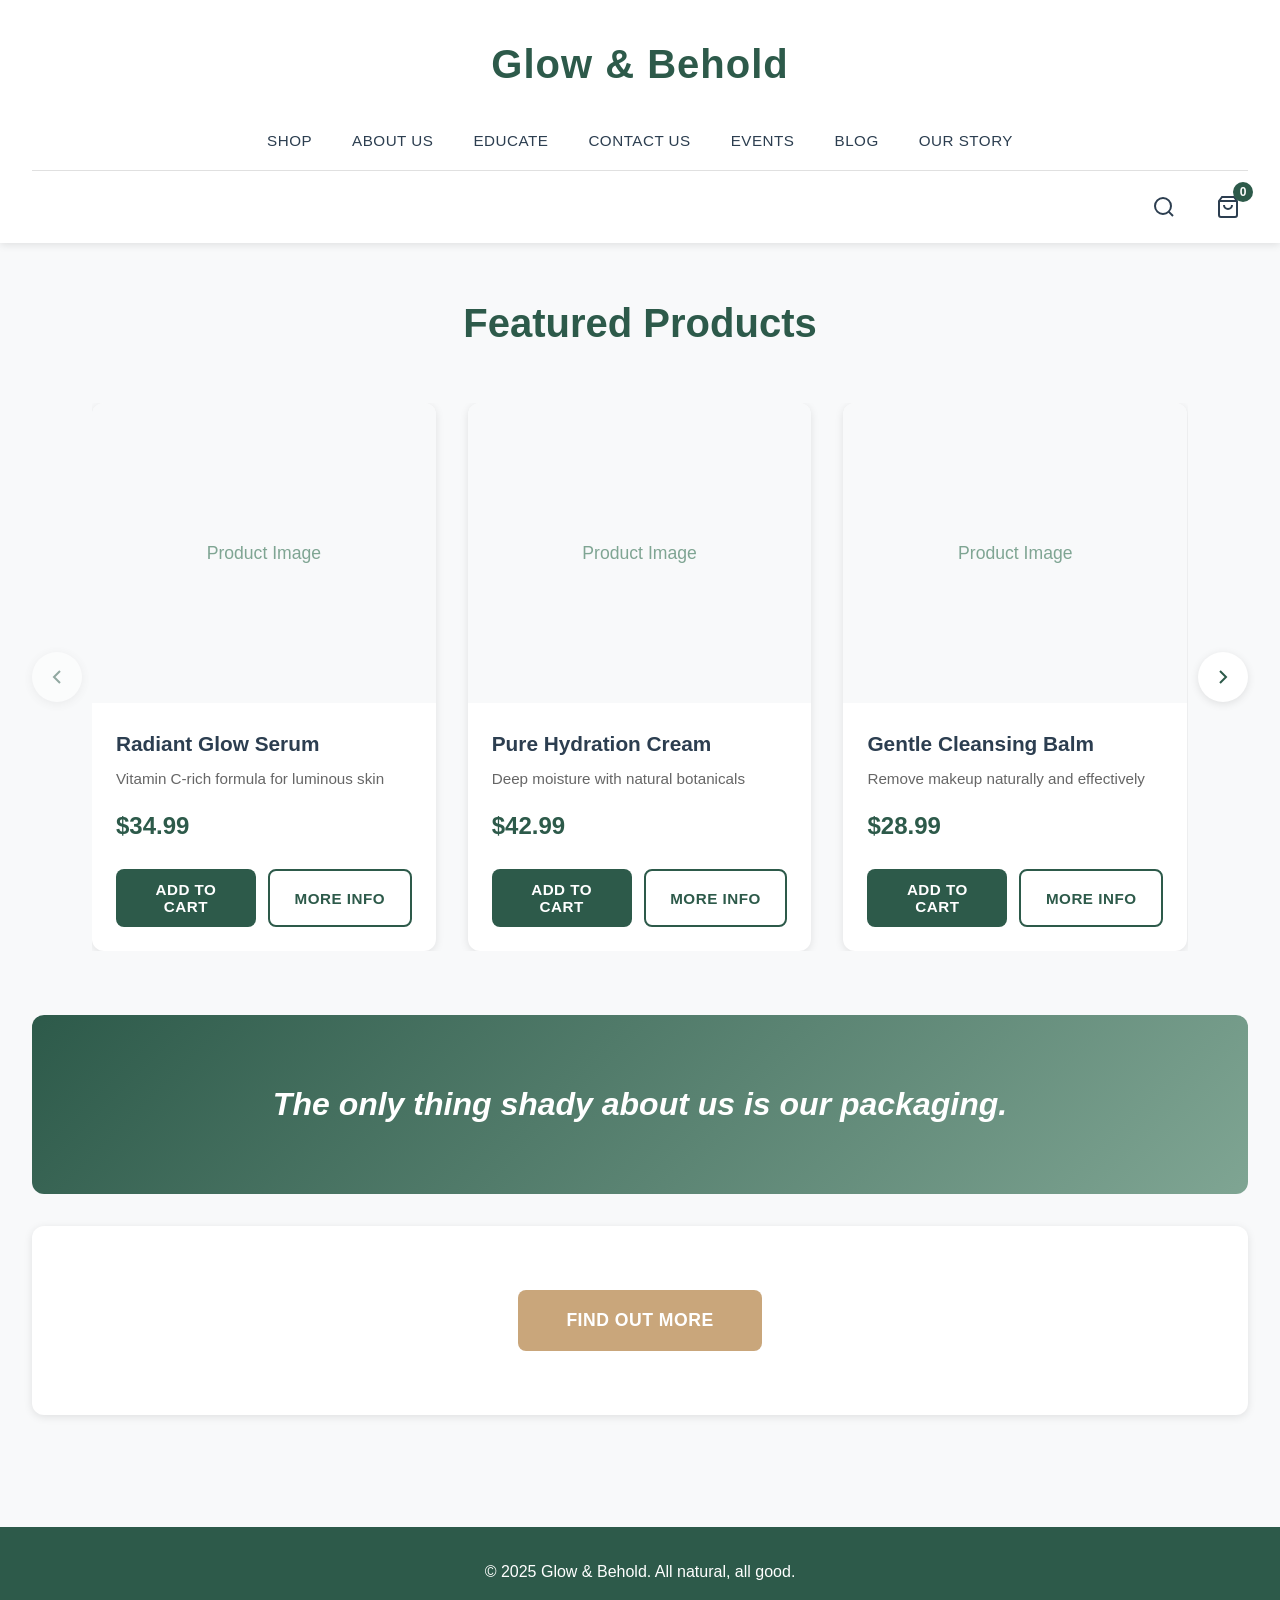
==== index.html @ 43c9ac5b "Initial commit Basic template, mostly Claude Sonnet 4.5" ====
<!DOCTYPE html>
<html lang="en">
<head>
    <meta charset="UTF-8">
    <meta name="viewport" content="width=device-width, initial-scale=1.0">
    <title>Glow & Behold - Natural Skincare</title>
    <link rel="stylesheet" href="styles.css">
</head>
<body>
    <header class="header">
        <div class="header-container">
            <button class="mobile-menu-toggle" aria-label="Toggle menu">
                <span></span>
                <span></span>
                <span></span>
            </button>

            <div class="brand-container">
                <h1 class="brand-name"><a href="index.html">Glow & Behold</a></h1>
            </div>

            <nav class="main-nav">
                <ul class="nav-list">
                    <li><a href="shop/shop.html">Shop</a></li>
                    <li><a href="about/about.html">About Us</a></li>
                    <li><a href="educate/educate.html">Educate</a></li>
                    <li><a href="contact/contact.html">Contact Us</a></li>
                    <li><a href="events/events.html">Events</a></li>
                    <li><a href="blog/blog.html">Blog</a></li>
                    <li><a href="story/story.html">Our Story</a></li>
                </ul>
            </nav>

            <div class="header-actions">
                <button class="icon-btn search-btn" aria-label="Search products">
                    <svg width="24" height="24" viewBox="0 0 24 24" fill="none" stroke="currentColor" stroke-width="2">
                        <circle cx="11" cy="11" r="8"></circle>
                        <path d="m21 21-4.35-4.35"></path>
                    </svg>
                </button>
                <button class="icon-btn cart-btn" aria-label="Shopping cart">
                    <svg width="24" height="24" viewBox="0 0 24 24" fill="none" stroke="currentColor" stroke-width="2">
                        <path d="M6 2L3 6v14a2 2 0 0 0 2 2h14a2 2 0 0 0 2-2V6l-3-4z"></path>
                        <line x1="3" y1="6" x2="21" y2="6"></line>
                        <path d="M16 10a4 4 0 0 1-8 0"></path>
                    </svg>
                    <span class="cart-count">0</span>
                </button>
            </div>
        </div>
    </header>

    <main>
        <section class="carousel-section">
            <h2 class="section-title">Featured Products</h2>
            
            <div class="carousel-container">
                <button class="carousel-btn carousel-btn-prev" aria-label="Previous products">
                    <svg width="24" height="24" viewBox="0 0 24 24" fill="none" stroke="currentColor" stroke-width="2">
                        <polyline points="15 18 9 12 15 6"></polyline>
                    </svg>
                </button>

                <div class="carousel-track-wrapper">
                    <div class="carousel-track">
                        <div class="product-card">
                            <div class="product-image">
                                <div class="placeholder-image">Product Image</div>
                            </div>
                            <div class="product-info">
                                <h3 class="product-name">Radiant Glow Serum</h3>
                                <p class="product-description">Vitamin C-rich formula for luminous skin</p>
                                <p class="product-price">$34.99</p>
                                <div class="product-actions">
                                    <button class="btn btn-primary add-to-cart">Add to Cart</button>
                                    <button class="btn btn-secondary more-info">More Info</button>
                                </div>
                            </div>
                        </div>

                        <div class="product-card">
                            <div class="product-image">
                                <div class="placeholder-image">Product Image</div>
                            </div>
                            <div class="product-info">
                                <h3 class="product-name">Pure Hydration Cream</h3>
                                <p class="product-description">Deep moisture with natural botanicals</p>
                                <p class="product-price">$42.99</p>
                                <div class="product-actions">
                                    <button class="btn btn-primary add-to-cart">Add to Cart</button>
                                    <button class="btn btn-secondary more-info">More Info</button>
                                </div>
                            </div>
                        </div>

                        <div class="product-card">
                            <div class="product-image">
                                <div class="placeholder-image">Product Image</div>
                            </div>
                            <div class="product-info">
                                <h3 class="product-name">Gentle Cleansing Balm</h3>
                                <p class="product-description">Remove makeup naturally and effectively</p>
                                <p class="product-price">$28.99</p>
                                <div class="product-actions">
                                    <button class="btn btn-primary add-to-cart">Add to Cart</button>
                                    <button class="btn btn-secondary more-info">More Info</button>
                                </div>
                            </div>
                        </div>

                        <div class="product-card">
                            <div class="product-image">
                                <div class="placeholder-image">Product Image</div>
                            </div>
                            <div class="product-info">
                                <h3 class="product-name">Revive Eye Treatment</h3>
                                <p class="product-description">Reduce puffiness and dark circles</p>
                                <p class="product-price">$38.99</p>
                                <div class="product-actions">
                                    <button class="btn btn-primary add-to-cart">Add to Cart</button>
                                    <button class="btn btn-secondary more-info">More Info</button>
                                </div>
                            </div>
                        </div>

                        <div class="product-card">
                            <div class="product-image">
                                <div class="placeholder-image">Product Image</div>
                            </div>
                            <div class="product-info">
                                <h3 class="product-name">Bright Morning Toner</h3>
                                <p class="product-description">Balance and refresh with rose water</p>
                                <p class="product-price">$24.99</p>
                                <div class="product-actions">
                                    <button class="btn btn-primary add-to-cart">Add to Cart</button>
                                    <button class="btn btn-secondary more-info">More Info</button>
                                </div>
                            </div>
                        </div>

                        <div class="product-card">
                            <div class="product-image">
                                <div class="placeholder-image">Product Image</div>
                            </div>
                            <div class="product-info">
                                <h3 class="product-name">Night Repair Oil</h3>
                                <p class="product-description">Overnight rejuvenation therapy</p>
                                <p class="product-price">$45.99</p>
                                <div class="product-actions">
                                    <button class="btn btn-primary add-to-cart">Add to Cart</button>
                                    <button class="btn btn-secondary more-info">More Info</button>
                                </div>
                            </div>
                        </div>
                    </div>
                </div>

                <button class="carousel-btn carousel-btn-next" aria-label="Next products">
                    <svg width="24" height="24" viewBox="0 0 24 24" fill="none" stroke="currentColor" stroke-width="2">
                        <polyline points="9 18 15 12 9 6"></polyline>
                    </svg>
                </button>
            </div>
        </section>

        <section class="promo-banner">
            <p class="promo-text">The only thing shady about us is our packaging.</p>
        </section>

        <section class="cta-banner">
            <button class="btn btn-cta">Find Out More</button>
        </section>
    </main>

    <footer class="footer">
        <p>&copy; 2025 Glow & Behold. All natural, all good.</p>
    </footer>

    <script src="script.js"></script>
</body>
</html>
---- styles.css ----
:root {
    --primary-color: #2d5a4a;
    --secondary-color: #7fa593;
    --accent-color: #c9a67b;
    --text-dark: #2c3e50;
    --text-light: #ffffff;
    --bg-light: #f8f9fa;
    --bg-white: #ffffff;
    --border-color: #e0e0e0;
    --shadow: 0 2px 8px rgba(0, 0, 0, 0.1);
    --shadow-hover: 0 4px 16px rgba(0, 0, 0, 0.15);
    --transition: all 0.3s ease;
}

* {
    margin: 0;
    padding: 0;
    box-sizing: border-box;
}

body {
    font-family: -apple-system, BlinkMacSystemFont, 'Segoe UI', Roboto, 'Helvetica Neue', Arial, sans-serif;
    color: var(--text-dark);
    line-height: 1.6;
    background-color: var(--bg-light);
}

button {
    cursor: pointer;
    border: none;
    background: none;
    font-family: inherit;
}

a {
    text-decoration: none;
    color: inherit;
}

ul {
    list-style: none;
}

.header {
    background-color: var(--bg-white);
    box-shadow: var(--shadow);
    position: sticky;
    top: 0;
    z-index: 1000;
}

.header-container {
    max-width: 1400px;
    margin: 0 auto;
    padding: 1rem 2rem;
}

.brand-container {
    text-align: center;
    padding: 1rem 0;
}

.brand-name {
    font-size: 2.5rem;
    font-weight: 700;
    color: var(--primary-color);
    letter-spacing: 1px;
}

.main-nav {
    margin-top: 1rem;
}

.nav-list {
    display: flex;
    justify-content: center;
    align-items: center;
    gap: 2.5rem;
    flex-wrap: wrap;
}

.nav-list a {
    font-size: 0.95rem;
    font-weight: 500;
    text-transform: uppercase;
    letter-spacing: 0.5px;
    color: var(--text-dark);
    transition: var(--transition);
    padding: 0.5rem 0;
    border-bottom: 2px solid transparent;
}

.nav-list a:hover {
    color: var(--primary-color);
    border-bottom-color: var(--primary-color);
}

.header-actions {
    display: flex;
    justify-content: flex-end;
    gap: 1.5rem;
    margin-top: 1rem;
    padding-top: 1rem;
    border-top: 1px solid var(--border-color);
}

.icon-btn {
    display: flex;
    align-items: center;
    justify-content: center;
    width: 40px;
    height: 40px;
    border-radius: 50%;
    color: var(--text-dark);
    transition: var(--transition);
    position: relative;
}

.icon-btn:hover {
    background-color: var(--bg-light);
    color: var(--primary-color);
}

.cart-count {
    position: absolute;
    top: -5px;
    right: -5px;
    background-color: var(--primary-color);
    color: var(--text-light);
    font-size: 0.75rem;
    font-weight: 600;
    width: 20px;
    height: 20px;
    border-radius: 50%;
    display: flex;
    align-items: center;
    justify-content: center;
}

.mobile-menu-toggle {
    display: none;
    flex-direction: column;
    gap: 5px;
    padding: 10px;
    position: absolute;
    left: 1rem;
    top: 1rem;
}

.mobile-menu-toggle span {
    width: 25px;
    height: 3px;
    background-color: var(--text-dark);
    transition: var(--transition);
}

main {
    max-width: 1400px;
    margin: 0 auto;
    padding: 3rem 2rem;
}

.section-title {
    text-align: center;
    font-size: 2.5rem;
    color: var(--primary-color);
    margin-bottom: 3rem;
    font-weight: 600;
}

.carousel-section {
    margin-bottom: 4rem;
}

.carousel-container {
    position: relative;
    padding: 0 60px;
}

.carousel-track-wrapper {
    overflow: hidden;
}

.carousel-track {
    display: flex;
    gap: 2rem;
    transition: transform 0.5s ease;
}

.carousel-btn {
    position: absolute;
    top: 50%;
    transform: translateY(-50%);
    width: 50px;
    height: 50px;
    border-radius: 50%;
    background-color: var(--bg-white);
    color: var(--primary-color);
    box-shadow: var(--shadow);
    display: flex;
    align-items: center;
    justify-content: center;
    transition: var(--transition);
    z-index: 10;
}

.carousel-btn:hover {
    background-color: var(--primary-color);
    color: var(--text-light);
    box-shadow: var(--shadow-hover);
}

.carousel-btn-prev {
    left: 0;
}

.carousel-btn-next {
    right: 0;
}

.product-card {
    flex: 0 0 calc(33.333% - 1.35rem);
    min-width: 280px;
    background-color: var(--bg-white);
    border-radius: 12px;
    overflow: hidden;
    box-shadow: var(--shadow);
    transition: var(--transition);
}

.product-card:hover {
    box-shadow: var(--shadow-hover);
    transform: translateY(-5px);
}

.product-image {
    width: 100%;
    height: 300px;
    background-color: var(--bg-light);
    display: flex;
    align-items: center;
    justify-content: center;
}

.placeholder-image {
    color: var(--secondary-color);
    font-size: 1.1rem;
    font-weight: 500;
}

.product-info {
    padding: 1.5rem;
}

.product-name {
    font-size: 1.3rem;
    font-weight: 600;
    color: var(--text-dark);
    margin-bottom: 0.5rem;
}

.product-description {
    font-size: 0.95rem;
    color: #666;
    margin-bottom: 1rem;
    line-height: 1.5;
}

.product-price {
    font-size: 1.5rem;
    font-weight: 700;
    color: var(--primary-color);
    margin-bottom: 1.5rem;
}

.product-actions {
    display: flex;
    gap: 0.75rem;
}

.btn {
    padding: 0.75rem 1.5rem;
    border-radius: 8px;
    font-size: 0.95rem;
    font-weight: 600;
    text-transform: uppercase;
    letter-spacing: 0.5px;
    transition: var(--transition);
}

.btn-primary {
    background-color: var(--primary-color);
    color: var(--text-light);
    flex: 1;
}

.btn-primary:hover {
    background-color: #234839;
}

.btn-secondary {
    background-color: transparent;
    color: var(--primary-color);
    border: 2px solid var(--primary-color);
    flex: 1;
}

.btn-secondary:hover {
    background-color: var(--primary-color);
    color: var(--text-light);
}

.btn-cta {
    background-color: var(--accent-color);
    color: var(--text-light);
    padding: 1.25rem 3rem;
    font-size: 1.1rem;
}

.btn-cta:hover {
    background-color: #b88f63;
    transform: scale(1.05);
}

.promo-banner {
    background: linear-gradient(135deg, var(--primary-color), var(--secondary-color));
    padding: 4rem 2rem;
    text-align: center;
    margin-bottom: 2rem;
    border-radius: 12px;
}

.promo-text {
    font-size: 2rem;
    font-weight: 600;
    color: var(--text-light);
    font-style: italic;
    max-width: 800px;
    margin: 0 auto;
}

.cta-banner {
    background-color: var(--bg-white);
    padding: 4rem 2rem;
    text-align: center;
    border-radius: 12px;
    box-shadow: var(--shadow);
}

.footer {
    background-color: var(--primary-color);
    color: var(--text-light);
    text-align: center;
    padding: 2rem;
    margin-top: 4rem;
}

.page-content {
    max-width: 900px;
    margin: 0 auto;
}

.content-wrapper {
    background-color: var(--bg-white);
    padding: 3rem;
    border-radius: 12px;
    box-shadow: var(--shadow);
}

.content-wrapper h3 {
    color: var(--primary-color);
    font-size: 1.5rem;
    margin-top: 2rem;
    margin-bottom: 1rem;
}

.content-wrapper h3:first-of-type {
    margin-top: 0;
}

.content-wrapper p {
    line-height: 1.8;
    color: var(--text-dark);
    margin-bottom: 1.5rem;
}

@media (max-width: 1024px) {
    .product-card {
        flex: 0 0 calc(50% - 1rem);
    }
}

@media (max-width: 768px) {
    .header-container {
        padding: 1rem;
        position: relative;
    }

    .brand-name {
        font-size: 1.8rem;
    }

    .mobile-menu-toggle {
        display: flex;
    }

    .main-nav {
        position: absolute;
        top: 100%;
        left: 0;
        right: 0;
        background-color: var(--bg-white);
        box-shadow: var(--shadow);
        max-height: 0;
        overflow: hidden;
        transition: var(--transition);
    }

    .main-nav.active {
        max-height: 500px;
        padding: 1rem 0;
    }

    .nav-list {
        flex-direction: column;
        gap: 0;
    }

    .nav-list li {
        width: 100%;
        text-align: center;
        border-bottom: 1px solid var(--border-color);
    }

    .nav-list a {
        display: block;
        padding: 1rem;
        border-bottom: none;
    }

    .header-actions {
        justify-content: center;
        border-top: none;
        margin-top: 0.5rem;
        padding-top: 0;
    }

    .carousel-container {
        padding: 0 50px;
    }

    .carousel-btn {
        width: 40px;
        height: 40px;
    }

    .product-card {
        flex: 0 0 100%;
        max-width: 400px;
    }

    .carousel-track {
        justify-content: center;
    }

    .section-title {
        font-size: 2rem;
    }

    .promo-text {
        font-size: 1.5rem;
    }

    main {
        padding: 2rem 1rem;
    }
}

@media (max-width: 480px) {
    .brand-name {
        font-size: 1.5rem;
    }

    .carousel-container {
        padding: 0 40px;
    }

    .carousel-btn {
        width: 35px;
        height: 35px;
    }

    .product-actions {
        flex-direction: column;
    }

    .btn {
        padding: 0.65rem 1rem;
        font-size: 0.85rem;
    }

    .btn-cta {
        padding: 1rem 2rem;
        font-size: 1rem;
    }

    .promo-text {
        font-size: 1.2rem;
    }

    .section-title {
        font-size: 1.6rem;
        margin-bottom: 2rem;
    }
}
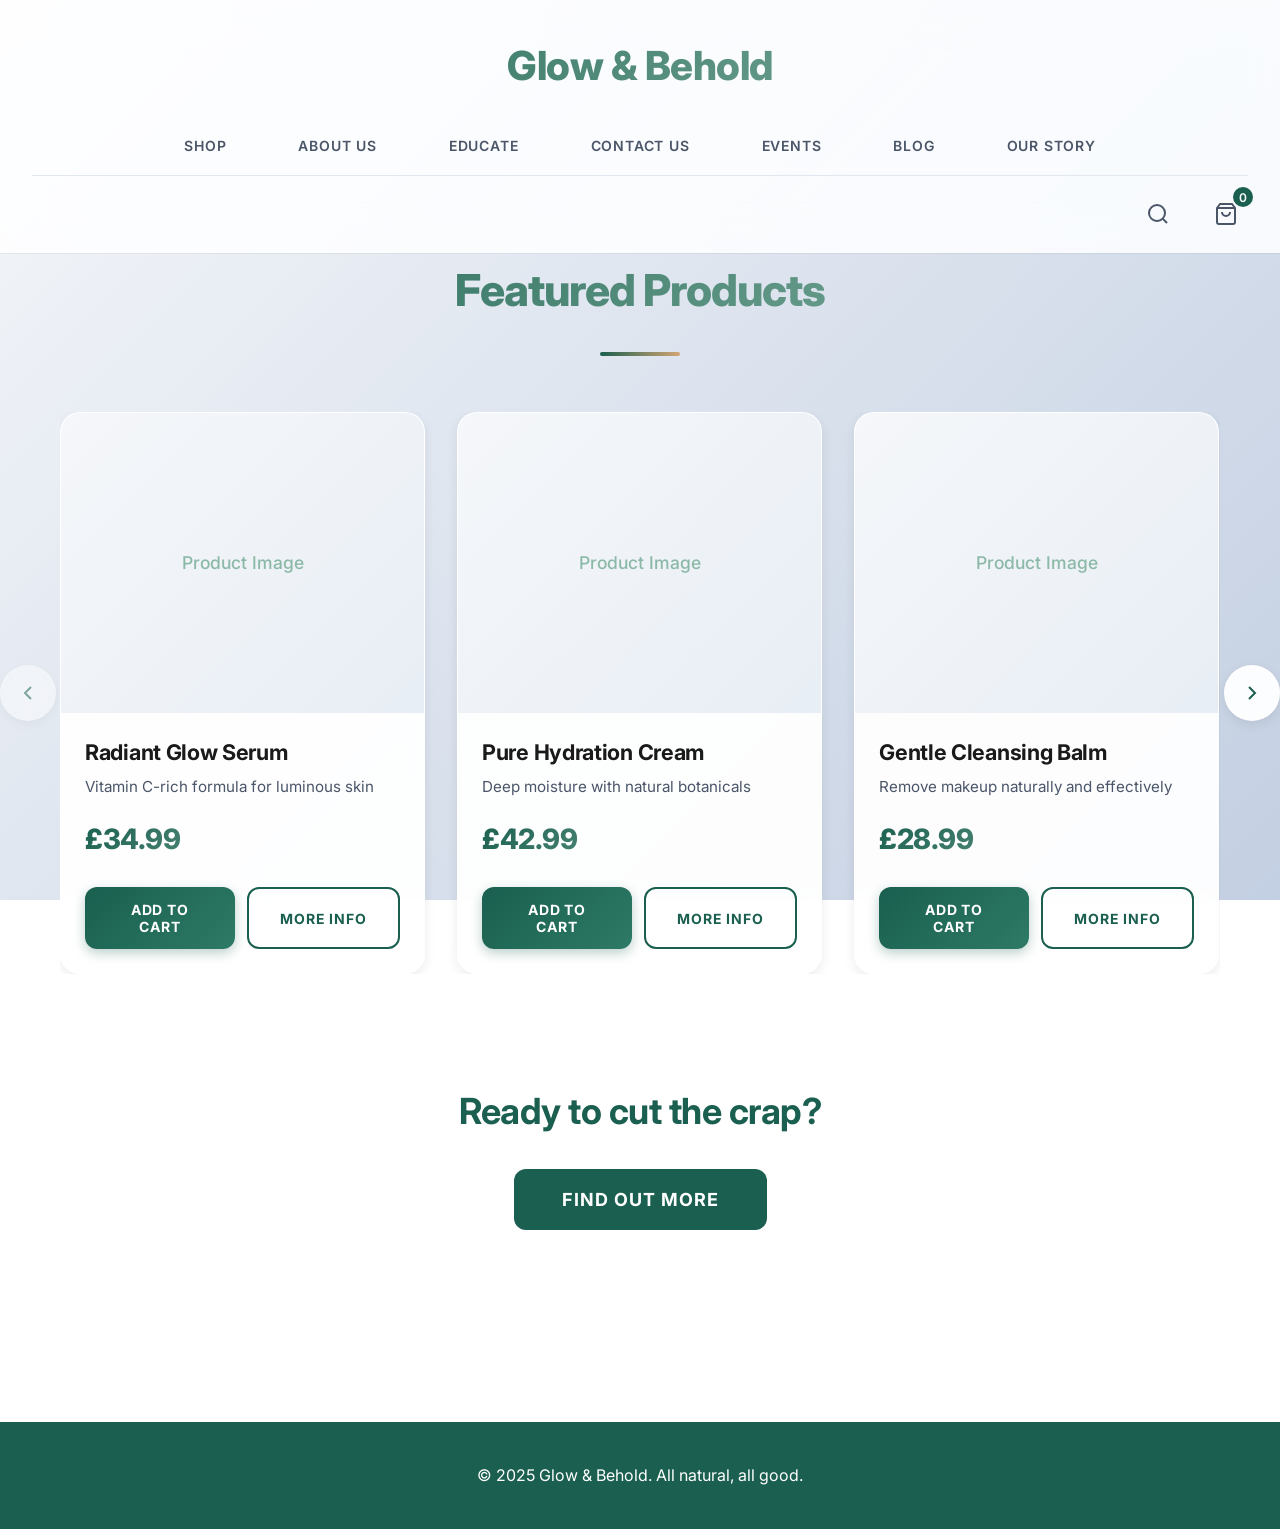
==== commit a548a8d7: "Page design changes" ====
--- a/index.html
+++ b/index.html
@@ -51,9 +51,9 @@
     </header>
 
     <main>
+
         <section class="carousel-section">
             <h2 class="section-title">Featured Products</h2>
-            
             <div class="carousel-container">
                 <button class="carousel-btn carousel-btn-prev" aria-label="Previous products">
                     <svg width="24" height="24" viewBox="0 0 24 24" fill="none" stroke="currentColor" stroke-width="2">
@@ -70,7 +70,7 @@
                             <div class="product-info">
                                 <h3 class="product-name">Radiant Glow Serum</h3>
                                 <p class="product-description">Vitamin C-rich formula for luminous skin</p>
-                                <p class="product-price">$34.99</p>
+                                <p class="product-price">£34.99</p>
                                 <div class="product-actions">
                                     <button class="btn btn-primary add-to-cart">Add to Cart</button>
                                     <button class="btn btn-secondary more-info">More Info</button>
@@ -85,7 +85,7 @@
                             <div class="product-info">
                                 <h3 class="product-name">Pure Hydration Cream</h3>
                                 <p class="product-description">Deep moisture with natural botanicals</p>
-                                <p class="product-price">$42.99</p>
+                                <p class="product-price">£42.99</p>
                                 <div class="product-actions">
                                     <button class="btn btn-primary add-to-cart">Add to Cart</button>
                                     <button class="btn btn-secondary more-info">More Info</button>
@@ -100,7 +100,7 @@
                             <div class="product-info">
                                 <h3 class="product-name">Gentle Cleansing Balm</h3>
                                 <p class="product-description">Remove makeup naturally and effectively</p>
-                                <p class="product-price">$28.99</p>
+                                <p class="product-price">£28.99</p>
                                 <div class="product-actions">
                                     <button class="btn btn-primary add-to-cart">Add to Cart</button>
                                     <button class="btn btn-secondary more-info">More Info</button>
@@ -115,7 +115,7 @@
                             <div class="product-info">
                                 <h3 class="product-name">Revive Eye Treatment</h3>
                                 <p class="product-description">Reduce puffiness and dark circles</p>
-                                <p class="product-price">$38.99</p>
+                                <p class="product-price">£38.99</p>
                                 <div class="product-actions">
                                     <button class="btn btn-primary add-to-cart">Add to Cart</button>
                                     <button class="btn btn-secondary more-info">More Info</button>
@@ -130,7 +130,7 @@
                             <div class="product-info">
                                 <h3 class="product-name">Bright Morning Toner</h3>
                                 <p class="product-description">Balance and refresh with rose water</p>
-                                <p class="product-price">$24.99</p>
+                                <p class="product-price">£24.99</p>
                                 <div class="product-actions">
                                     <button class="btn btn-primary add-to-cart">Add to Cart</button>
                                     <button class="btn btn-secondary more-info">More Info</button>
@@ -145,7 +145,7 @@
                             <div class="product-info">
                                 <h3 class="product-name">Night Repair Oil</h3>
                                 <p class="product-description">Overnight rejuvenation therapy</p>
-                                <p class="product-price">$45.99</p>
+                                <p class="product-price">£45.99</p>
                                 <div class="product-actions">
                                     <button class="btn btn-primary add-to-cart">Add to Cart</button>
                                     <button class="btn btn-secondary more-info">More Info</button>
@@ -164,10 +164,7 @@
         </section>
 
         <section class="promo-banner">
-            <p class="promo-text">The only thing shady about us is our packaging.</p>
-        </section>
-
-        <section class="cta-banner">
+            <p class="promo-text">Ready to cut the crap?</p>
             <button class="btn btn-cta">Find Out More</button>
         </section>
     </main>
--- a/styles.css
+++ b/styles.css
@@ -1,15 +1,24 @@
+@import url('https://fonts.googleapis.com/css2?family=Inter:wght@400;500;600;700;800&display=swap');
+
 :root {
-    --primary-color: #2d5a4a;
-    --secondary-color: #7fa593;
-    --accent-color: #c9a67b;
-    --text-dark: #2c3e50;
+    --primary-color: #1a5f4f;
+    --primary-light: #2d7a66;
+    --secondary-color: #8cb9a7;
+    --accent-color: #d4a574;
+    --accent-hover: #c29256;
+    --text-dark: #1a1a1a;
+    --text-medium: #4a5568;
     --text-light: #ffffff;
-    --bg-light: #f8f9fa;
+    --bg-light: #fafbfc;
     --bg-white: #ffffff;
-    --border-color: #e0e0e0;
-    --shadow: 0 2px 8px rgba(0, 0, 0, 0.1);
-    --shadow-hover: 0 4px 16px rgba(0, 0, 0, 0.15);
-    --transition: all 0.3s ease;
+    --bg-gradient: linear-gradient(135deg, #f5f7fa 0%, #c3cfe2 100%);
+    --border-color: #e2e8f0;
+    --shadow-sm: 0 1px 3px rgba(0, 0, 0, 0.08);
+    --shadow: 0 4px 12px rgba(0, 0, 0, 0.08);
+    --shadow-md: 0 8px 24px rgba(0, 0, 0, 0.12);
+    --shadow-lg: 0 16px 48px rgba(0, 0, 0, 0.15);
+    --transition: all 0.3s cubic-bezier(0.4, 0, 0.2, 1);
+    --transition-fast: all 0.15s cubic-bezier(0.4, 0, 0.2, 1);
 }
 
 * {
@@ -19,10 +28,13 @@
 }
 
 body {
-    font-family: -apple-system, BlinkMacSystemFont, 'Segoe UI', Roboto, 'Helvetica Neue', Arial, sans-serif;
+    font-family: 'Inter', -apple-system, BlinkMacSystemFont, 'Segoe UI', Roboto, 'Helvetica Neue', Arial, sans-serif;
     color: var(--text-dark);
-    line-height: 1.6;
-    background-color: var(--bg-light);
+    line-height: 1.7;
+    background: var(--bg-gradient);
+    background-attachment: fixed;
+    -webkit-font-smoothing: antialiased;
+    -moz-osx-font-smoothing: grayscale;
 }
 
 button {
@@ -42,11 +54,15 @@
 }
 
 .header {
-    background-color: var(--bg-white);
-    box-shadow: var(--shadow);
+    background: rgba(255, 255, 255, 0.85);
+    backdrop-filter: blur(20px) saturate(180%);
+    -webkit-backdrop-filter: blur(20px) saturate(180%);
+    box-shadow: 0 1px 0 rgba(0, 0, 0, 0.05);
+    border-bottom: 1px solid rgba(255, 255, 255, 0.2);
     position: sticky;
     top: 0;
     z-index: 1000;
+    transition: var(--transition);
 }
 
 .header-container {
@@ -62,9 +78,13 @@
 
 .brand-name {
     font-size: 2.5rem;
-    font-weight: 700;
-    color: var(--primary-color);
-    letter-spacing: 1px;
+    font-weight: 800;
+    background: linear-gradient(135deg, var(--primary-color) 0%, var(--secondary-color) 100%);
+    -webkit-background-clip: text;
+    -webkit-text-fill-color: transparent;
+    background-clip: text;
+    letter-spacing: -0.5px;
+    transition: var(--transition);
 }
 
 .main-nav {
@@ -80,19 +100,37 @@
 }
 
 .nav-list a {
-    font-size: 0.95rem;
-    font-weight: 500;
+    font-size: 0.875rem;
+    font-weight: 600;
     text-transform: uppercase;
-    letter-spacing: 0.5px;
-    color: var(--text-dark);
-    transition: var(--transition);
-    padding: 0.5rem 0;
-    border-bottom: 2px solid transparent;
+    letter-spacing: 0.8px;
+    color: var(--text-medium);
+    transition: var(--transition);
+    padding: 0.5rem 1rem;
+    border-radius: 8px;
+    position: relative;
+    overflow: hidden;
+}
+
+.nav-list a::before {
+    content: '';
+    position: absolute;
+    bottom: 0;
+    left: 50%;
+    width: 0;
+    height: 2px;
+    background: var(--primary-color);
+    transform: translateX(-50%);
+    transition: var(--transition);
 }
 
 .nav-list a:hover {
     color: var(--primary-color);
-    border-bottom-color: var(--primary-color);
+    background: rgba(26, 95, 79, 0.05);
+}
+
+.nav-list a:hover::before {
+    width: 80%;
 }
 
 .header-actions {
@@ -108,17 +146,20 @@
     display: flex;
     align-items: center;
     justify-content: center;
-    width: 40px;
-    height: 40px;
-    border-radius: 50%;
-    color: var(--text-dark);
-    transition: var(--transition);
-    position: relative;
+    width: 44px;
+    height: 44px;
+    border-radius: 12px;
+    color: var(--text-medium);
+    transition: var(--transition);
+    position: relative;
+    background: transparent;
 }
 
 .icon-btn:hover {
-    background-color: var(--bg-light);
+    background: linear-gradient(135deg, rgba(26, 95, 79, 0.1) 0%, rgba(140, 185, 167, 0.1) 100%);
     color: var(--primary-color);
+    transform: translateY(-2px);
+    box-shadow: var(--shadow-sm);
 }
 
 .cart-count {
@@ -154,27 +195,135 @@
     transition: var(--transition);
 }
 
+
 main {
-    max-width: 1400px;
+    width: 100vw;
+    max-width: 100vw;
+    margin: 0;
+    padding: 0 0 3rem 0;
+    box-sizing: border-box;
+}
+
+.hero-section {
+    background: linear-gradient(135deg, rgba(26, 95, 79, 0.95) 0%, rgba(140, 185, 167, 0.95) 100%),
+                url('data:image/svg+xml,<svg xmlns="http://www.w3.org/2000/svg" viewBox="0 0 1440 320"><path fill="rgba(255,255,255,0.1)" d="M0,96L48,112C96,128,192,160,288,186.7C384,213,480,235,576,213.3C672,192,768,128,864,128C960,128,1056,192,1152,197.3C1248,203,1344,149,1392,122.7L1440,96L1440,320L1392,320C1344,320,1248,320,1152,320C1056,320,960,320,864,320C768,320,672,320,576,320C480,320,384,320,288,320C192,320,96,320,48,320L0,320Z"></path></svg>');
+    background-size: cover;
+    background-position: center;
+    border-radius: 32px;
+    padding: 8rem 2rem;
+    text-align: center;
+    margin: 3rem 0 4rem;
+    position: relative;
+    overflow: hidden;
+    box-shadow: var(--shadow-lg);
+}
+
+.hero-section::before {
+    content: '';
+    position: absolute;
+    top: 0;
+    left: 0;
+    right: 0;
+    bottom: 0;
+    background: radial-gradient(circle at 30% 50%, rgba(212, 165, 116, 0.2) 0%, transparent 50%);
+    pointer-events: none;
+}
+
+.hero-content {
+    position: relative;
+    z-index: 1;
+    max-width: 800px;
     margin: 0 auto;
-    padding: 3rem 2rem;
+}
+
+.hero-title {
+    font-size: 3.5rem;
+    font-weight: 800;
+    color: var(--text-light);
+    margin-bottom: 1.5rem;
+    letter-spacing: -1.5px;
+    line-height: 1.2;
+    text-shadow: 0 4px 12px rgba(0, 0, 0, 0.2);
+    animation: fadeInUp 0.8s ease-out;
+}
+
+.hero-subtitle {
+    font-size: 1.35rem;
+    color: rgba(255, 255, 255, 0.95);
+    margin-bottom: 2.5rem;
+    line-height: 1.6;
+    font-weight: 400;
+    text-shadow: 0 2px 8px rgba(0, 0, 0, 0.15);
+    animation: fadeInUp 0.8s ease-out 0.2s backwards;
+}
+
+.btn-hero {
+    background: rgba(255, 255, 255, 0.95);
+    color: var(--primary-color);
+    padding: 1.25rem 3rem;
+    font-size: 1rem;
+    font-weight: 700;
+    border-radius: 14px;
+    box-shadow: 0 8px 24px rgba(0, 0, 0, 0.2);
+    transition: var(--transition);
+    animation: fadeInUp 0.8s ease-out 0.4s backwards;
+}
+
+.btn-hero:hover {
+    background: white;
+    transform: translateY(-4px) scale(1.05);
+    box-shadow: 0 12px 32px rgba(0, 0, 0, 0.3);
+}
+
+@keyframes fadeInUp {
+    from {
+        opacity: 0;
+        transform: translateY(30px);
+    }
+    to {
+        opacity: 1;
+        transform: translateY(0);
+    }
 }
 
 .section-title {
     text-align: center;
-    font-size: 2.5rem;
-    color: var(--primary-color);
-    margin-bottom: 3rem;
-    font-weight: 600;
-}
+    font-size: 2.75rem;
+    font-weight: 800;
+    background: linear-gradient(135deg, var(--primary-color) 0%, var(--secondary-color) 100%);
+    -webkit-background-clip: text;
+    -webkit-text-fill-color: transparent;
+    background-clip: text;
+    margin-bottom: 3.5rem;
+    letter-spacing: -1px;
+    position: relative;
+}
+
+.section-title::after {
+    content: '';
+    display: block;
+    width: 80px;
+    height: 4px;
+    background: linear-gradient(90deg, var(--primary-color), var(--accent-color));
+    margin: 1.5rem auto 0;
+    border-radius: 2px;
+}
+
 
 .carousel-section {
     margin-bottom: 4rem;
-}
+    width: 100vw;
+    max-width: 100vw;
+    box-sizing: border-box;
+}
+
 
 .carousel-container {
     position: relative;
     padding: 0 60px;
+    width: 100vw;
+    max-width: 100vw;
+    box-sizing: border-box;
 }
 
 .carousel-track-wrapper {
@@ -191,10 +340,11 @@
     position: absolute;
     top: 50%;
     transform: translateY(-50%);
-    width: 50px;
-    height: 50px;
+    width: 56px;
+    height: 56px;
     border-radius: 50%;
-    background-color: var(--bg-white);
+    background: rgba(255, 255, 255, 0.95);
+    backdrop-filter: blur(10px);
     color: var(--primary-color);
     box-shadow: var(--shadow);
     display: flex;
@@ -202,12 +352,15 @@
     justify-content: center;
     transition: var(--transition);
     z-index: 10;
+    border: 2px solid rgba(255, 255, 255, 0.5);
 }
 
 .carousel-btn:hover {
-    background-color: var(--primary-color);
+    background: var(--primary-color);
     color: var(--text-light);
-    box-shadow: var(--shadow-hover);
+    box-shadow: var(--shadow-md);
+    transform: translateY(-50%) scale(1.1);
+    border-color: var(--primary-color);
 }
 
 .carousel-btn-prev {
@@ -221,25 +374,69 @@
 .product-card {
     flex: 0 0 calc(33.333% - 1.35rem);
     min-width: 280px;
-    background-color: var(--bg-white);
-    border-radius: 12px;
+    background: rgba(255, 255, 255, 0.95);
+    backdrop-filter: blur(10px);
+    border-radius: 20px;
     overflow: hidden;
     box-shadow: var(--shadow);
     transition: var(--transition);
+    border: 1px solid rgba(255, 255, 255, 0.5);
+    position: relative;
+}
+
+.product-card::before {
+    content: '';
+    position: absolute;
+    top: 0;
+    left: 0;
+    right: 0;
+    bottom: 0;
+    background: linear-gradient(135deg, rgba(26, 95, 79, 0.03) 0%, rgba(140, 185, 167, 0.03) 100%);
+    opacity: 0;
+    transition: var(--transition);
+    pointer-events: none;
 }
 
 .product-card:hover {
-    box-shadow: var(--shadow-hover);
-    transform: translateY(-5px);
+    box-shadow: var(--shadow-lg);
+    transform: translateY(-8px);
+    border-color: rgba(26, 95, 79, 0.2);
+}
+
+.product-card:hover::before {
+    opacity: 1;
 }
 
 .product-image {
     width: 100%;
     height: 300px;
-    background-color: var(--bg-light);
+    background: linear-gradient(135deg, #f5f7fa 0%, #e8eef5 100%);
     display: flex;
     align-items: center;
     justify-content: center;
+    position: relative;
+    overflow: hidden;
+}
+
+.product-image::after {
+    content: '';
+    position: absolute;
+    top: -50%;
+    left: -50%;
+    width: 200%;
+    height: 200%;
+    background: linear-gradient(
+        45deg,
+        transparent 30%,
+        rgba(255, 255, 255, 0.3) 50%,
+        transparent 70%
+    );
+    transform: translateX(-100%);
+    transition: transform 0.6s;
+}
+
+.product-card:hover .product-image::after {
+    transform: translateX(100%);
 }
 
 .placeholder-image {
@@ -253,24 +450,31 @@
 }
 
 .product-name {
-    font-size: 1.3rem;
-    font-weight: 600;
+    font-size: 1.35rem;
+    font-weight: 700;
     color: var(--text-dark);
     margin-bottom: 0.5rem;
+    letter-spacing: -0.3px;
+    line-height: 1.4;
 }
 
 .product-description {
     font-size: 0.95rem;
-    color: #666;
+    color: var(--text-medium);
     margin-bottom: 1rem;
-    line-height: 1.5;
+    line-height: 1.6;
+    font-weight: 400;
 }
 
 .product-price {
-    font-size: 1.5rem;
-    font-weight: 700;
-    color: var(--primary-color);
+    font-size: 1.75rem;
+    font-weight: 800;
+    background: linear-gradient(135deg, var(--primary-color) 0%, var(--secondary-color) 100%);
+    -webkit-background-clip: text;
+    -webkit-text-fill-color: transparent;
+    background-clip: text;
     margin-bottom: 1.5rem;
+    letter-spacing: -0.5px;
 }
 
 .product-actions {
@@ -279,80 +483,176 @@
 }
 
 .btn {
-    padding: 0.75rem 1.5rem;
-    border-radius: 8px;
-    font-size: 0.95rem;
-    font-weight: 600;
+    padding: 0.875rem 1.75rem;
+    border-radius: 12px;
+    font-size: 0.875rem;
+    font-weight: 700;
     text-transform: uppercase;
-    letter-spacing: 0.5px;
-    transition: var(--transition);
+    letter-spacing: 0.8px;
+    transition: var(--transition);
+    position: relative;
+    overflow: hidden;
+}
+
+.btn::before {
+    content: '';
+    position: absolute;
+    top: 50%;
+    left: 50%;
+    width: 0;
+    height: 0;
+    border-radius: 50%;
+    background: rgba(255, 255, 255, 0.3);
+    transform: translate(-50%, -50%);
+    transition: width 0.5s, height 0.5s;
+}
+
+.btn:hover::before {
+    width: 300px;
+    height: 300px;
 }
 
 .btn-primary {
-    background-color: var(--primary-color);
+    background: linear-gradient(135deg, var(--primary-color) 0%, var(--primary-light) 100%);
     color: var(--text-light);
     flex: 1;
+    box-shadow: 0 4px 12px rgba(26, 95, 79, 0.3);
 }
 
 .btn-primary:hover {
-    background-color: #234839;
+    background: linear-gradient(135deg, var(--primary-light) 0%, var(--primary-color) 100%);
+    box-shadow: 0 6px 20px rgba(26, 95, 79, 0.4);
+    transform: translateY(-2px);
 }
 
 .btn-secondary {
-    background-color: transparent;
+    background: transparent;
     color: var(--primary-color);
     border: 2px solid var(--primary-color);
     flex: 1;
+    position: relative;
+    z-index: 1;
+}
+
+.btn-secondary::after {
+    content: '';
+    position: absolute;
+    top: 0;
+    left: 0;
+    right: 0;
+    bottom: 0;
+    background: linear-gradient(135deg, var(--primary-color) 0%, var(--primary-light) 100%);
+    opacity: 0;
+    transition: var(--transition);
+    z-index: -1;
+    border-radius: 12px;
 }
 
 .btn-secondary:hover {
-    background-color: var(--primary-color);
     color: var(--text-light);
+    border-color: var(--primary-light);
+    transform: translateY(-2px);
+}
+
+.btn-secondary:hover::after {
+    opacity: 1;
 }
 
 .btn-cta {
-    background-color: var(--accent-color);
+    background: linear-gradient(135deg, var(--accent-color) 0%, var(--accent-hover) 100%);
     color: var(--text-light);
     padding: 1.25rem 3rem;
-    font-size: 1.1rem;
+    font-size: 1.125rem;
+    box-shadow: 0 8px 24px rgba(212, 165, 116, 0.4);
+    letter-spacing: 1px;
 }
 
 .btn-cta:hover {
-    background-color: #b88f63;
-    transform: scale(1.05);
-}
+    background: linear-gradient(135deg, var(--accent-hover) 0%, var(--accent-color) 100%);
+    transform: translateY(-3px) scale(1.02);
+    box-shadow: 0 12px 32px rgba(212, 165, 116, 0.5);
+}
+
 
 .promo-banner {
-    background: linear-gradient(135deg, var(--primary-color), var(--secondary-color));
-    padding: 4rem 2rem;
+    background: var(--bg-white);
+    padding: 3rem 0 3rem 0;
     text-align: center;
     margin-bottom: 2rem;
-    border-radius: 12px;
-}
+    border-radius: 0;
+    position: relative;
+    overflow: hidden;
+    box-shadow: none;
+    width: 100vw;
+    max-width: 100vw;
+    box-sizing: border-box;
+}
+
 
 .promo-text {
-    font-size: 2rem;
-    font-weight: 600;
+    font-size: 2.25rem;
+    font-weight: 700;
+    color: var(--primary-color);
+    font-style: normal;
+    max-width: 100vw;
+    margin: 0 auto 2rem;
+    letter-spacing: -0.5px;
+    line-height: 1.4;
+    text-shadow: none;
+    position: relative;
+    z-index: 1;
+}
+
+
+.promo-banner .btn-cta {
+    background: var(--primary-color);
     color: var(--text-light);
-    font-style: italic;
-    max-width: 800px;
-    margin: 0 auto;
+    position: relative;
+    z-index: 1;
+    box-shadow: none;
+}
+
+.promo-banner .btn-cta:hover {
+    background: var(--secondary-color);
+    color: var(--text-light);
+    box-shadow: none;
 }
 
 .cta-banner {
-    background-color: var(--bg-white);
-    padding: 4rem 2rem;
+    background: rgba(255, 255, 255, 0.95);
+    backdrop-filter: blur(10px);
+    padding: 5rem 2rem;
     text-align: center;
-    border-radius: 12px;
-    box-shadow: var(--shadow);
-}
+    border-radius: 24px;
+    box-shadow: var(--shadow-md);
+    border: 1px solid rgba(255, 255, 255, 0.5);
+    position: relative;
+    overflow: hidden;
+}
+
+.cta-banner::before {
+    content: '';
+    position: absolute;
+    top: 0;
+    left: 0;
+    right: 0;
+    bottom: 0;
+    background: linear-gradient(135deg, rgba(26, 95, 79, 0.02) 0%, rgba(212, 165, 116, 0.02) 100%);
+    pointer-events: none;
+}
+
 
 .footer {
-    background-color: var(--primary-color);
+    background: var(--primary-color);
     color: var(--text-light);
     text-align: center;
-    padding: 2rem;
+    padding: 2.5rem 0;
     margin-top: 4rem;
+    position: relative;
+    overflow: hidden;
+    width: 100vw;
+    max-width: 100vw;
+    box-sizing: border-box;
 }
 
 .page-content {
@@ -409,11 +709,13 @@
         top: 100%;
         left: 0;
         right: 0;
-        background-color: var(--bg-white);
-        box-shadow: var(--shadow);
+        background: rgba(255, 255, 255, 0.98);
+        backdrop-filter: blur(20px);
+        box-shadow: var(--shadow-md);
         max-height: 0;
         overflow: hidden;
         transition: var(--transition);
+        border-radius: 0 0 20px 20px;
     }
 
     .main-nav.active {
@@ -435,7 +737,10 @@
     .nav-list a {
         display: block;
         padding: 1rem;
-        border-bottom: none;
+    }
+
+    .nav-list a::before {
+        display: none;
     }
 
     .header-actions {
@@ -445,13 +750,28 @@
         padding-top: 0;
     }
 
+    .hero-section {
+        padding: 5rem 2rem;
+        margin: 2rem 0 3rem;
+        border-radius: 24px;
+    }
+
+    .hero-title {
+        font-size: 2.25rem;
+    }
+
+    .hero-subtitle {
+        font-size: 1.1rem;
+        margin-bottom: 2rem;
+    }
+
     .carousel-container {
         padding: 0 50px;
     }
 
     .carousel-btn {
-        width: 40px;
-        height: 40px;
+        width: 44px;
+        height: 44px;
     }
 
     .product-card {
@@ -467,12 +787,17 @@
         font-size: 2rem;
     }
 
+    .promo-banner {
+        padding: 3.5rem 2rem;
+        border-radius: 20px;
+    }
+
     .promo-text {
         font-size: 1.5rem;
     }
 
     main {
-        padding: 2rem 1rem;
+        padding: 0 1rem 2rem;
     }
 }
 
@@ -481,13 +806,31 @@
         font-size: 1.5rem;
     }
 
+    .hero-section {
+        padding: 4rem 1.5rem;
+        border-radius: 20px;
+    }
+
+    .hero-title {
+        font-size: 1.85rem;
+    }
+
+    .hero-subtitle {
+        font-size: 1rem;
+    }
+
+    .btn-hero {
+        padding: 1rem 2rem;
+        font-size: 0.95rem;
+    }
+
     .carousel-container {
         padding: 0 40px;
     }
 
     .carousel-btn {
-        width: 35px;
-        height: 35px;
+        width: 38px;
+        height: 38px;
     }
 
     .product-actions {
@@ -495,8 +838,8 @@
     }
 
     .btn {
-        padding: 0.65rem 1rem;
-        font-size: 0.85rem;
+        padding: 0.75rem 1rem;
+        font-size: 0.8rem;
     }
 
     .btn-cta {
@@ -504,12 +847,17 @@
         font-size: 1rem;
     }
 
+    .promo-banner {
+        padding: 3rem 1.5rem;
+        border-radius: 16px;
+    }
+
     .promo-text {
-        font-size: 1.2rem;
+        font-size: 1.25rem;
     }
 
     .section-title {
-        font-size: 1.6rem;
+        font-size: 1.75rem;
         margin-bottom: 2rem;
     }
 }
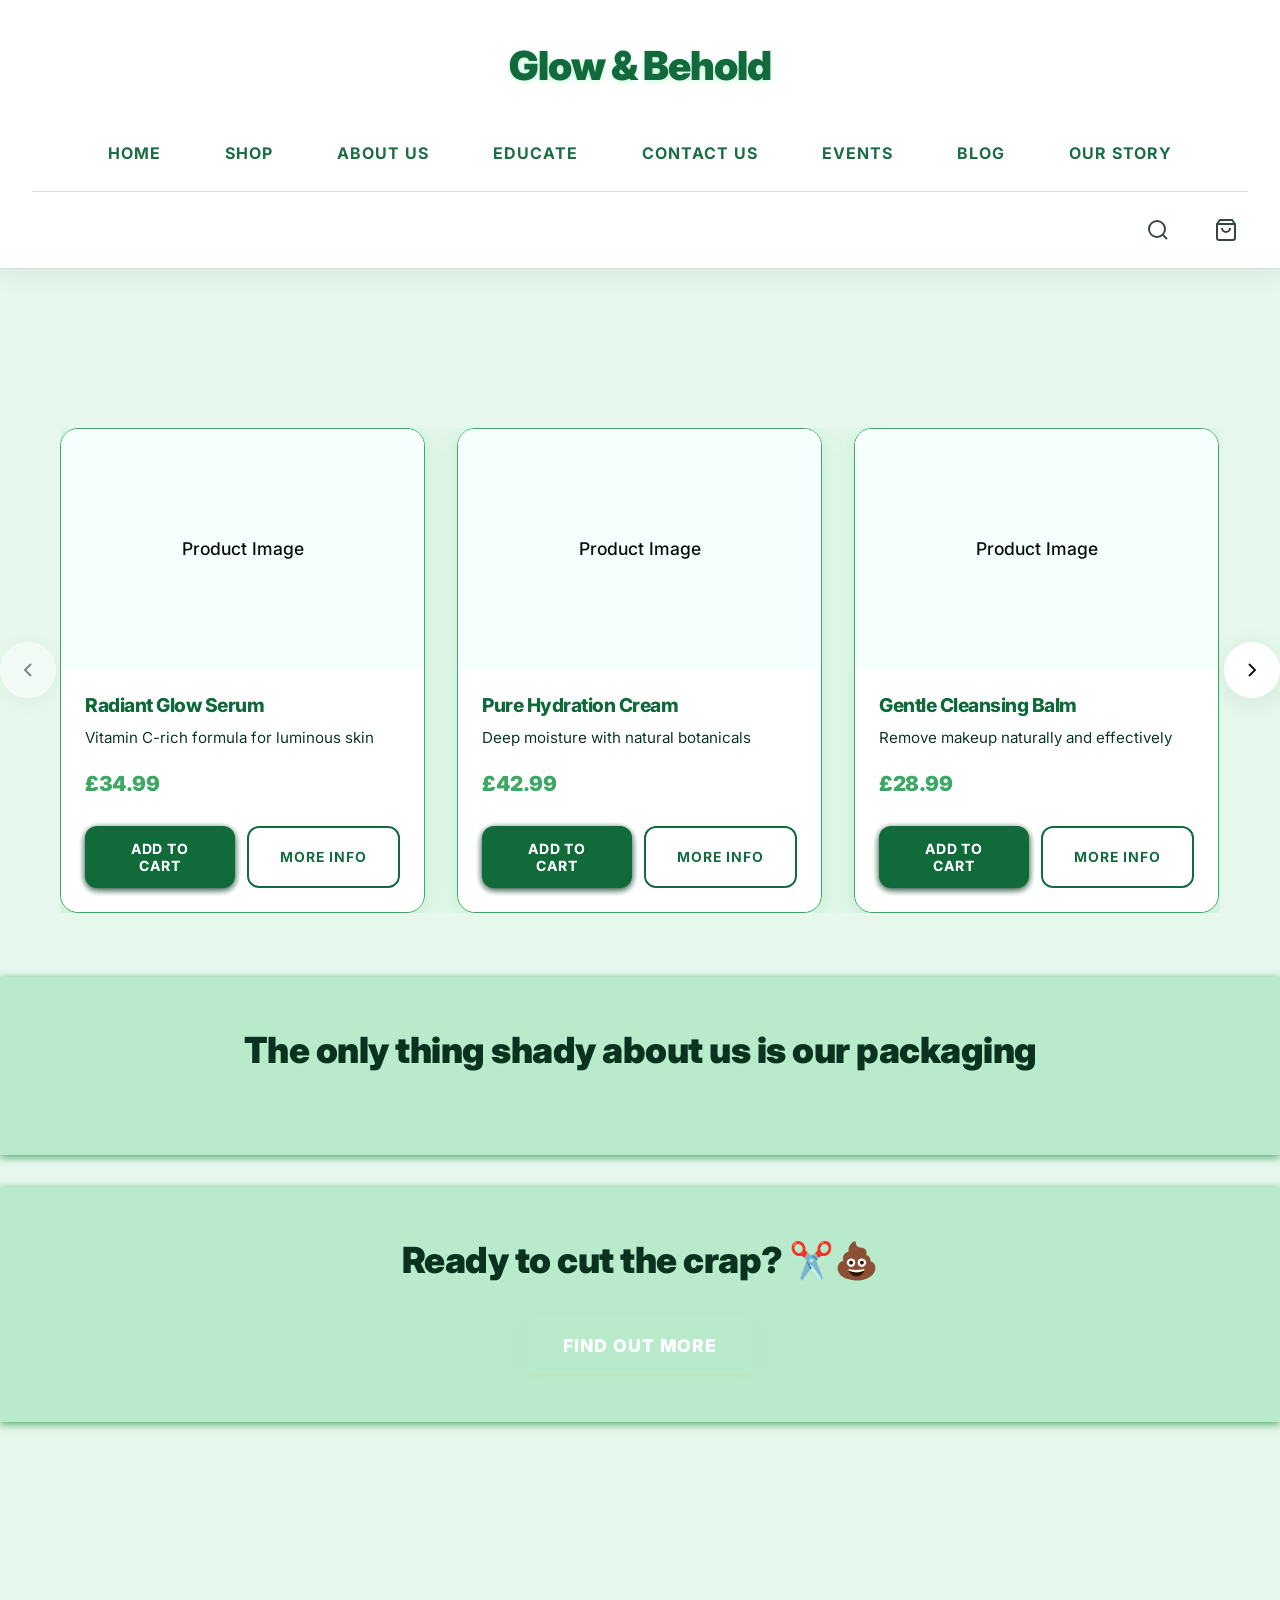
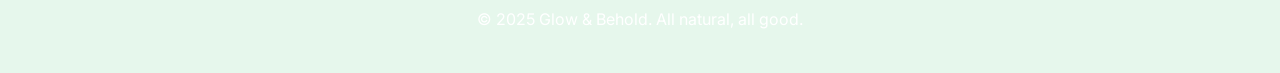
==== commit 6eb763e0: "Mass style update Getting there" ====
--- a/index.html
+++ b/index.html
@@ -1,3 +1,15 @@
+    <!-- Modal for More Info -->
+    <div id="info-modal" class="modal" style="display:none;">
+        <div class="modal-content">
+            <button class="modal-close" aria-label="Close">&times;</button>
+            <h2 class="modal-title">Product Information</h2>
+            <div class="modal-body">
+                <p id="modal-product-name"></p>
+                <p id="modal-product-description"></p>
+                <p id="modal-product-price"></p>
+            </div>
+        </div>
+    </div>
 <!DOCTYPE html>
 <html lang="en">
 <head>
@@ -21,6 +33,7 @@
 
             <nav class="main-nav">
                 <ul class="nav-list">
+                    <li><a href="index.html">Home</a></li>
                     <li><a href="shop/shop.html">Shop</a></li>
                     <li><a href="about/about.html">About Us</a></li>
                     <li><a href="educate/educate.html">Educate</a></li>
@@ -39,13 +52,14 @@
                     </svg>
                 </button>
                 <button class="icon-btn cart-btn" aria-label="Shopping cart">
-                    <svg width="24" height="24" viewBox="0 0 24 24" fill="none" stroke="currentColor" stroke-width="2">
-                        <path d="M6 2L3 6v14a2 2 0 0 0 2 2h14a2 2 0 0 0 2-2V6l-3-4z"></path>
-                        <line x1="3" y1="6" x2="21" y2="6"></line>
-                        <path d="M16 10a4 4 0 0 1-8 0"></path>
-                    </svg>
-                    <span class="cart-count">0</span>
-                </button>
+                    <a href="cart/cart.html" class="icon-btn cart-btn" aria-label="Shopping cart">
+                        <svg width="24" height="24" viewBox="0 0 24 24" fill="none" stroke="currentColor" stroke-width="2">
+                            <path d="M6 2L3 6v14a2 2 0 0 0 2 2h14a2 2 0 0 0 2-2V6l-3-4z"></path>
+                            <line x1="3" y1="6" x2="21" y2="6"></line>
+                            <path d="M16 10a4 4 0 0 1-8 0"></path>
+                        </svg>
+                        <span class="cart-count">0</span>
+                    </a>
             </div>
         </div>
     </header>
@@ -161,10 +175,15 @@
                     </svg>
                 </button>
             </div>
+
         </section>
 
         <section class="promo-banner">
-            <p class="promo-text">Ready to cut the crap?</p>
+            <p class="promo-text">The only thing shady about us is our packaging</p>
+        </section>
+
+        <section class="promo-banner">
+            <p class="promo-text">Ready to cut the crap? ✂️💩</p>
             <button class="btn btn-cta">Find Out More</button>
         </section>
     </main>
--- a/styles.css
+++ b/styles.css
@@ -1,22 +1,17 @@
 @import url('https://fonts.googleapis.com/css2?family=Inter:wght@400;500;600;700;800&display=swap');
 
 :root {
-    --primary-color: #1a5f4f;
-    --primary-light: #2d7a66;
-    --secondary-color: #8cb9a7;
-    --accent-color: #d4a574;
-    --accent-hover: #c29256;
+    --green-1: #1a3d2c; /* deep forest */
+    --green-2: #256d47; /* rich green */
+    --green-3: #4ca16a; /* medium green */
+    --green-4: #b6e2c7; /* pale mint */
+    --white: #ffffff;
+    --grey: #e5e7eb;
     --text-dark: #1a1a1a;
-    --text-medium: #4a5568;
+    --text-medium: #3a4a3f;
     --text-light: #ffffff;
-    --bg-light: #fafbfc;
-    --bg-white: #ffffff;
-    --bg-gradient: linear-gradient(135deg, #f5f7fa 0%, #c3cfe2 100%);
-    --border-color: #e2e8f0;
-    --shadow-sm: 0 1px 3px rgba(0, 0, 0, 0.08);
-    --shadow: 0 4px 12px rgba(0, 0, 0, 0.08);
-    --shadow-md: 0 8px 24px rgba(0, 0, 0, 0.12);
-    --shadow-lg: 0 16px 48px rgba(0, 0, 0, 0.15);
+    --border-color: #d1d5db;
+    --shadow: 0 4px 24px rgba(26, 61, 44, 0.08);
     --transition: all 0.3s cubic-bezier(0.4, 0, 0.2, 1);
     --transition-fast: all 0.15s cubic-bezier(0.4, 0, 0.2, 1);
 }
@@ -31,10 +26,11 @@
     font-family: 'Inter', -apple-system, BlinkMacSystemFont, 'Segoe UI', Roboto, 'Helvetica Neue', Arial, sans-serif;
     color: var(--text-dark);
     line-height: 1.7;
-    background: var(--bg-gradient);
+    background: #e6f7ec; /* pastel green block */
     background-attachment: fixed;
     -webkit-font-smoothing: antialiased;
     -moz-osx-font-smoothing: grayscale;
+    filter: contrast(1.03) saturate(1.05);
 }
 
 button {
@@ -54,15 +50,14 @@
 }
 
 .header {
-    background: rgba(255, 255, 255, 0.85);
-    backdrop-filter: blur(20px) saturate(180%);
-    -webkit-backdrop-filter: blur(20px) saturate(180%);
-    box-shadow: 0 1px 0 rgba(0, 0, 0, 0.05);
-    border-bottom: 1px solid rgba(255, 255, 255, 0.2);
+    background: var(--white);
+    box-shadow: var(--shadow);
+    border-bottom: 1px solid var(--border-color);
     position: sticky;
     top: 0;
     z-index: 1000;
     transition: var(--transition);
+    filter: blur(0.5px) contrast(1.04);
 }
 
 .header-container {
@@ -78,13 +73,12 @@
 
 .brand-name {
     font-size: 2.5rem;
-    font-weight: 800;
-    background: linear-gradient(135deg, var(--primary-color) 0%, var(--secondary-color) 100%);
-    -webkit-background-clip: text;
-    -webkit-text-fill-color: transparent;
-    background-clip: text;
-    letter-spacing: -0.5px;
-    transition: var(--transition);
+    font-weight: 900;
+    color: var(--green-2);
+    letter-spacing: -1px;
+    text-shadow: 0 2px 8px var(--green-4);
+    transition: var(--transition);
+    filter: blur(0.2px) contrast(1.1);
 }
 
 .main-nav {
@@ -100,16 +94,20 @@
 }
 
 .nav-list a {
-    font-size: 0.875rem;
-    font-weight: 600;
+    font-size: 1rem;
+    font-weight: 700;
     text-transform: uppercase;
-    letter-spacing: 0.8px;
-    color: var(--text-medium);
-    transition: var(--transition);
-    padding: 0.5rem 1rem;
-    border-radius: 8px;
-    position: relative;
-    overflow: hidden;
+    letter-spacing: 1px;
+    color: var(--green-2);
+    transition: var(--transition);
+    background: none;
+    box-shadow: none;
+    border-radius: 0;
+    padding: 0.5rem 0.75rem;
+    position: relative;
+    overflow: visible;
+    filter: none;
+    display: inline-block;
 }
 
 .nav-list a::before {
@@ -125,8 +123,11 @@
 }
 
 .nav-list a:hover {
-    color: var(--primary-color);
-    background: rgba(26, 95, 79, 0.05);
+    color: var(--green-2);
+    background: none;
+    box-shadow: none;
+    transform: scale(1.10);
+    transition: var(--transition);
 }
 
 .nav-list a:hover::before {
@@ -315,6 +316,7 @@
     width: 100vw;
     max-width: 100vw;
     box-sizing: border-box;
+    filter: blur(0.1px) contrast(1.04);
 }
 
 
@@ -373,15 +375,15 @@
 
 .product-card {
     flex: 0 0 calc(33.333% - 1.35rem);
-    min-width: 280px;
-    background: rgba(255, 255, 255, 0.95);
-    backdrop-filter: blur(10px);
-    border-radius: 20px;
+    min-width: 240px;
+    background: var(--white);
+    border-radius: 18px;
     overflow: hidden;
-    box-shadow: var(--shadow);
-    transition: var(--transition);
-    border: 1px solid rgba(255, 255, 255, 0.5);
-    position: relative;
+    box-shadow: 0 4px 24px var(--green-4);
+    transition: var(--transition);
+    border: 1.5px solid var(--green-3);
+    position: relative;
+    filter: blur(0.2px) contrast(1.04);
 }
 
 .product-card::before {
@@ -409,13 +411,14 @@
 
 .product-image {
     width: 100%;
-    height: 300px;
-    background: linear-gradient(135deg, #f5f7fa 0%, #e8eef5 100%);
+    height: 240px;
+    background: #e6f7ec; /* pastel green block */
     display: flex;
     align-items: center;
     justify-content: center;
     position: relative;
     overflow: hidden;
+    filter: blur(0.2px) contrast(1.04);
 }
 
 .product-image::after {
@@ -450,31 +453,31 @@
 }
 
 .product-name {
-    font-size: 1.35rem;
-    font-weight: 700;
-    color: var(--text-dark);
+    font-size: 1.2rem;
+    font-weight: 800;
+    color: var(--green-2);
     margin-bottom: 0.5rem;
-    letter-spacing: -0.3px;
-    line-height: 1.4;
+    letter-spacing: -0.5px;
+    line-height: 1.3;
+    filter: blur(0.1px) contrast(1.1);
 }
 
 .product-description {
     font-size: 0.95rem;
-    color: var(--text-medium);
+    color: var(--green-1);
     margin-bottom: 1rem;
     line-height: 1.6;
     font-weight: 400;
+    filter: blur(0.1px) contrast(1.05);
 }
 
 .product-price {
-    font-size: 1.75rem;
-    font-weight: 800;
-    background: linear-gradient(135deg, var(--primary-color) 0%, var(--secondary-color) 100%);
-    -webkit-background-clip: text;
-    -webkit-text-fill-color: transparent;
-    background-clip: text;
+    font-size: 1.3rem;
+    font-weight: 900;
+    color: var(--green-3);
     margin-bottom: 1.5rem;
     letter-spacing: -0.5px;
+    filter: blur(0.1px) contrast(1.1);
 }
 
 .product-actions {
@@ -513,25 +516,27 @@
 }
 
 .btn-primary {
-    background: linear-gradient(135deg, var(--primary-color) 0%, var(--primary-light) 100%);
-    color: var(--text-light);
+    background: var(--green-2);
+    color: var(--white);
     flex: 1;
-    box-shadow: 0 4px 12px rgba(26, 95, 79, 0.3);
+    box-shadow: 0 2px 8px var(--green-1);
+    filter: blur(0.1px) contrast(1.08);
 }
 
 .btn-primary:hover {
-    background: linear-gradient(135deg, var(--primary-light) 0%, var(--primary-color) 100%);
-    box-shadow: 0 6px 20px rgba(26, 95, 79, 0.4);
+    background: var(--green-1);
+    box-shadow: 0 6px 20px var(--green-2);
     transform: translateY(-2px);
 }
 
 .btn-secondary {
-    background: transparent;
-    color: var(--primary-color);
-    border: 2px solid var(--primary-color);
+    background: var(--white);
+    color: var(--green-2);
+    border: 2px solid var(--green-2);
     flex: 1;
     position: relative;
     z-index: 1;
+    filter: blur(0.1px) contrast(1.05);
 }
 
 .btn-secondary::after {
@@ -549,8 +554,9 @@
 }
 
 .btn-secondary:hover {
-    color: var(--text-light);
-    border-color: var(--primary-light);
+    background: var(--green-2);
+    color: var(--white);
+    border-color: var(--green-1);
     transform: translateY(-2px);
 }
 
@@ -559,63 +565,73 @@
 }
 
 .btn-cta {
-    background: linear-gradient(135deg, var(--accent-color) 0%, var(--accent-hover) 100%);
-    color: var(--text-light);
+    background: var(--green-3);
+    color: var(--white);
     padding: 1.25rem 3rem;
     font-size: 1.125rem;
-    box-shadow: 0 8px 24px rgba(212, 165, 116, 0.4);
+    box-shadow: 0 8px 24px var(--green-4);
     letter-spacing: 1px;
+    filter: blur(0.1px) contrast(1.08);
 }
 
 .btn-cta:hover {
-    background: linear-gradient(135deg, var(--accent-hover) 0%, var(--accent-color) 100%);
+    background: var(--green-2);
     transform: translateY(-3px) scale(1.02);
-    box-shadow: 0 12px 32px rgba(212, 165, 116, 0.5);
+    box-shadow: 0 12px 32px var(--green-1);
 }
 
 
 .promo-banner {
-    background: var(--bg-white);
+    background: var(--green-4);
     padding: 3rem 0 3rem 0;
     text-align: center;
     margin-bottom: 2rem;
     border-radius: 0;
     position: relative;
     overflow: hidden;
-    box-shadow: none;
+    box-shadow: 0 2px 8px var(--green-3);
     width: 100vw;
     max-width: 100vw;
     box-sizing: border-box;
+    filter: blur(0.1px) contrast(1.04);
 }
 
 
 .promo-text {
     font-size: 2.25rem;
-    font-weight: 700;
-    color: var(--primary-color);
+    font-weight: 900;
+    color: var(--green-1);
     font-style: normal;
     max-width: 100vw;
     margin: 0 auto 2rem;
     letter-spacing: -0.5px;
     line-height: 1.4;
-    text-shadow: none;
+    text-shadow: 0 1px 2px var(--green-4);
     position: relative;
     z-index: 1;
+    filter: blur(0.1px) contrast(1.08);
 }
 
 
 .promo-banner .btn-cta {
-    background: var(--primary-color);
-    color: var(--text-light);
+    background: var(--accent-color);
+    color: #fff;
     position: relative;
     z-index: 1;
-    box-shadow: none;
+    box-shadow: 0 2px 8px rgba(212, 165, 116, 0.10);
+    border-radius: 14px;
+    font-weight: 800;
+    font-size: 1.1rem;
+    padding: 1.1rem 2.5rem;
+    letter-spacing: 1px;
+    transition: var(--transition);
 }
 
 .promo-banner .btn-cta:hover {
     background: var(--secondary-color);
-    color: var(--text-light);
-    box-shadow: none;
+    color: #fff;
+    box-shadow: 0 4px 16px rgba(44, 62, 80, 0.16);
+    transform: translateY(-2px) scale(1.04);
 }
 
 .cta-banner {
@@ -661,7 +677,7 @@
 }
 
 .content-wrapper {
-    background-color: var(--bg-white);
+    background-color: #fff;
     padding: 3rem;
     border-radius: 12px;
     box-shadow: var(--shadow);
@@ -684,180 +700,93 @@
     margin-bottom: 1.5rem;
 }
 
-@media (max-width: 1024px) {
-    .product-card {
-        flex: 0 0 calc(50% - 1rem);
-    }
-}
-
-@media (max-width: 768px) {
-    .header-container {
-        padding: 1rem;
-        position: relative;
-    }
-
-    .brand-name {
-        font-size: 1.8rem;
-    }
-
-    .mobile-menu-toggle {
-        display: flex;
-    }
-
-    .main-nav {
-        position: absolute;
-        top: 100%;
-        left: 0;
-        right: 0;
-        background: rgba(255, 255, 255, 0.98);
-        backdrop-filter: blur(20px);
-        box-shadow: var(--shadow-md);
-        max-height: 0;
-        overflow: hidden;
-        transition: var(--transition);
-        border-radius: 0 0 20px 20px;
-    }
-
-    .main-nav.active {
-        max-height: 500px;
-        padding: 1rem 0;
-    }
-
-    .nav-list {
-        flex-direction: column;
-        gap: 0;
-    }
-
-    .nav-list li {
-        width: 100%;
-        text-align: center;
-        border-bottom: 1px solid var(--border-color);
-    }
-
-    .nav-list a {
-        display: block;
-        padding: 1rem;
-    }
-
-    .nav-list a::before {
-        display: none;
-    }
-
-    .header-actions {
-        justify-content: center;
-        border-top: none;
-        margin-top: 0.5rem;
-        padding-top: 0;
-    }
-
-    .hero-section {
-        padding: 5rem 2rem;
-        margin: 2rem 0 3rem;
-        border-radius: 24px;
-    }
-
-    .hero-title {
-        font-size: 2.25rem;
-    }
-
-    .hero-subtitle {
-        font-size: 1.1rem;
-        margin-bottom: 2rem;
-    }
-
-    .carousel-container {
-        padding: 0 50px;
-    }
-
-    .carousel-btn {
-        width: 44px;
-        height: 44px;
-    }
-
-    .product-card {
-        flex: 0 0 100%;
-        max-width: 400px;
-    }
-
-    .carousel-track {
-        justify-content: center;
-    }
-
-    .section-title {
-        font-size: 2rem;
-    }
-
-    .promo-banner {
-        padding: 3.5rem 2rem;
-        border-radius: 20px;
-    }
-
-    .promo-text {
-        font-size: 1.5rem;
-    }
-
-    main {
-        padding: 0 1rem 2rem;
-    }
-}
-
-@media (max-width: 480px) {
-    .brand-name {
-        font-size: 1.5rem;
-    }
-
-    .hero-section {
-        padding: 4rem 1.5rem;
-        border-radius: 20px;
-    }
-
-    .hero-title {
-        font-size: 1.85rem;
-    }
-
-    .hero-subtitle {
-        font-size: 1rem;
-    }
-
-    .btn-hero {
-        padding: 1rem 2rem;
-        font-size: 0.95rem;
-    }
-
-    .carousel-container {
-        padding: 0 40px;
-    }
-
-    .carousel-btn {
-        width: 38px;
-        height: 38px;
-    }
-
-    .product-actions {
-        flex-direction: column;
-    }
-
-    .btn {
-        padding: 0.75rem 1rem;
-        font-size: 0.8rem;
-    }
-
-    .btn-cta {
-        padding: 1rem 2rem;
-        font-size: 1rem;
-    }
-
-    .promo-banner {
-        padding: 3rem 1.5rem;
-        border-radius: 16px;
-    }
-
-    .promo-text {
-        font-size: 1.25rem;
-    }
-
-    .section-title {
-        font-size: 1.75rem;
-        margin-bottom: 2rem;
-    }
-}
+/* Modal Styles */
+.modal {
+    position: fixed;
+    inset: 0;
+    width: 100vw;
+    height: 100vh;
+    background: rgba(26, 61, 44, 0.32);
+    display: flex;
+    align-items: center;
+    justify-content: center;
+    z-index: 2000;
+    transition: background 0.2s;
+    pointer-events: all;
+}
+
+.modal-content {
+    background: #fff;
+    border-radius: 18px;
+    box-shadow: 0 16px 48px 0 rgba(26,61,44,0.18), 0 2px 8px var(--green-4);
+    padding: 2.5rem 2rem 2rem 2rem;
+    max-width: 400px;
+    width: 90vw;
+    position: relative;
+    animation: modalIn 0.25s cubic-bezier(0.4,0,0.2,1);
+    z-index: 2100;
+}
+
+.modal-title {
+    color: var(--green-2);
+    font-size: 1.5rem;
+    font-weight: 800;
+    margin-bottom: 1rem;
+    text-align: center;
+}
+
+.modal-body p {
+    color: var(--green-1);
+    font-size: 1.05rem;
+    margin-bottom: 0.7rem;
+    text-align: center;
+}
+
+.modal-close {
+    position: absolute;
+    top: 1rem;
+    right: 1rem;
+    background: none;
+    border: none;
+    font-size: 2rem;
+    color: var(--green-2);
+    cursor: pointer;
+    transition: color 0.2s;
+}
+.modal-close:hover {
+    color: var(--green-1);
+}
+
+@keyframes modalIn {
+    from { transform: translateY(40px) scale(0.95); opacity: 0; }
+    to { transform: translateY(0) scale(1); opacity: 1; }
+}
+
+@media (max-width: 900px) {
+  .main-nav {
+    display: none;
+    position: absolute;
+    top: 100%;
+    left: 0;
+    width: 100vw;
+    background: #fff;
+    box-shadow: 0 8px 32px var(--green-4);
+    z-index: 1500;
+    padding: 2rem 0 2rem 0;
+    border-bottom-left-radius: 18px;
+    border-bottom-right-radius: 18px;
+    transition: display 0.2s;
+  }
+  .main-nav.active {
+    display: block;
+  }
+  .nav-list {
+    flex-direction: column;
+    gap: 2rem;
+    align-items: flex-start;
+    padding: 0 2rem;
+  }
+  .mobile-menu-toggle {
+    display: flex;
+  }
+}
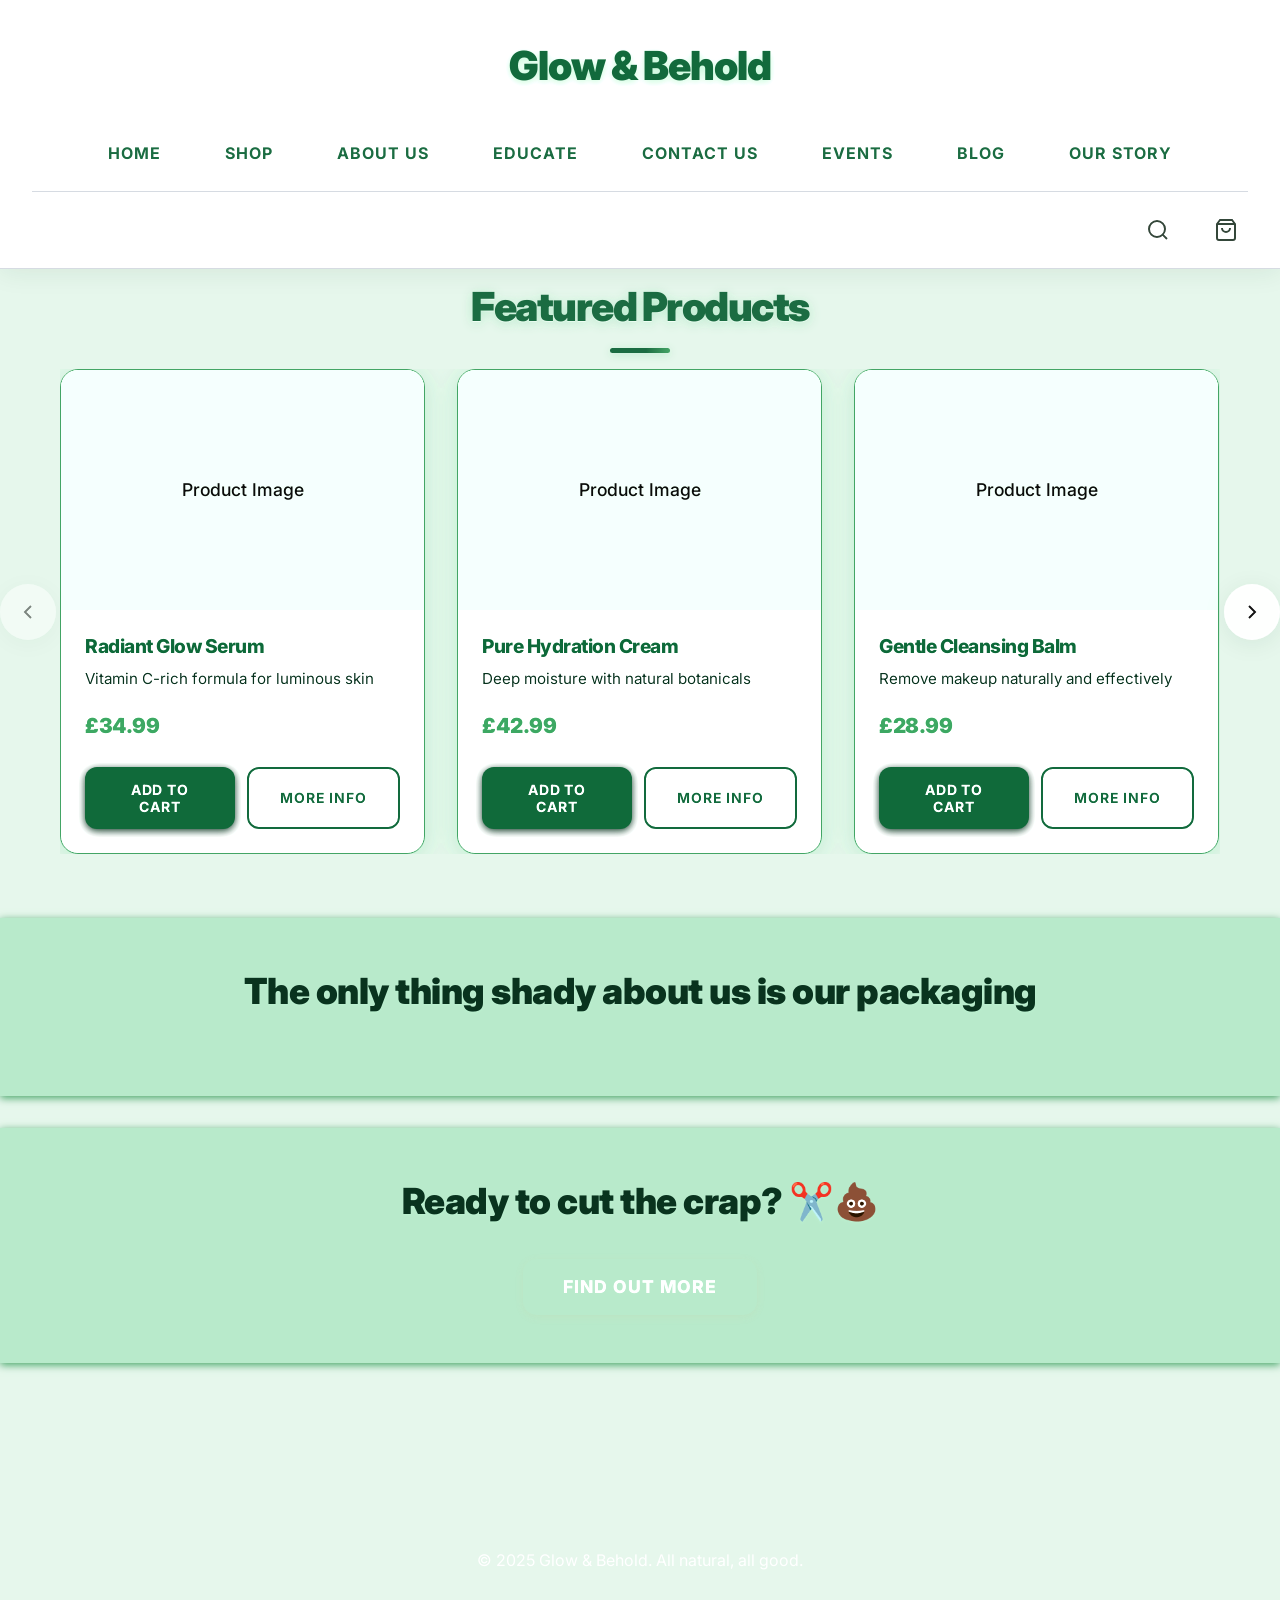
==== commit 7c4f46d8: "UI updates and structural changes" ====
--- a/index.html
+++ b/index.html
@@ -51,13 +51,12 @@
                         <path d="m21 21-4.35-4.35"></path>
                     </svg>
                 </button>
-                <button class="icon-btn cart-btn" aria-label="Shopping cart">
-                    <a href="cart/cart.html" class="icon-btn cart-btn" aria-label="Shopping cart">
-                        <svg width="24" height="24" viewBox="0 0 24 24" fill="none" stroke="currentColor" stroke-width="2">
-                            <path d="M6 2L3 6v14a2 2 0 0 0 2 2h14a2 2 0 0 0 2-2V6l-3-4z"></path>
-                            <line x1="3" y1="6" x2="21" y2="6"></line>
-                            <path d="M16 10a4 4 0 0 1-8 0"></path>
-                        </svg>
+                <a href="cart/cart.html" class="icon-btn cart-btn" aria-label="Shopping cart">
+                    <svg width="24" height="24" viewBox="0 0 24 24" fill="none" stroke="currentColor" stroke-width="2">
+                        <path d="M6 2L3 6v14a2 2 0 0 0 2 2h14a2 2 0 0 0 2-2V6l-3-4z"></path>
+                        <line x1="3" y1="6" x2="21" y2="6"></line>
+                        <path d="M16 10a4 4 0 0 1-8 0"></path>
+                    </svg>
                         <span class="cart-count">0</span>
                     </a>
             </div>
--- a/styles.css
+++ b/styles.css
@@ -289,25 +289,30 @@
 
 .section-title {
     text-align: center;
-    font-size: 2.75rem;
-    font-weight: 800;
-    background: linear-gradient(135deg, var(--primary-color) 0%, var(--secondary-color) 100%);
-    -webkit-background-clip: text;
-    -webkit-text-fill-color: transparent;
-    background-clip: text;
-    margin-bottom: 3.5rem;
-    letter-spacing: -1px;
-    position: relative;
+    font-size: 2.5rem;
+    font-weight: 900;
+    color: var(--green-2);
+    text-shadow: 0 2px 12px var(--green-4), 0 1px 0 #fff;
+    margin-bottom: 0.5rem;
+    letter-spacing: -1.5px;
+    position: relative;
+    z-index: 2;
+    line-height: 1.1;
+    padding-top: 1rem;
+    padding-bottom: 0.5rem;
+    border-radius: 0.5em;
+    background: none;
 }
 
 .section-title::after {
     content: '';
     display: block;
-    width: 80px;
-    height: 4px;
-    background: linear-gradient(90deg, var(--primary-color), var(--accent-color));
-    margin: 1.5rem auto 0;
-    border-radius: 2px;
+    width: 60px;
+    height: 5px;
+    background: linear-gradient(90deg, var(--green-2) 60%, var(--green-3) 100%);
+    margin: 1.2rem auto 0;
+    border-radius: 3px;
+    box-shadow: 0 2px 8px var(--green-4);
 }
 
 
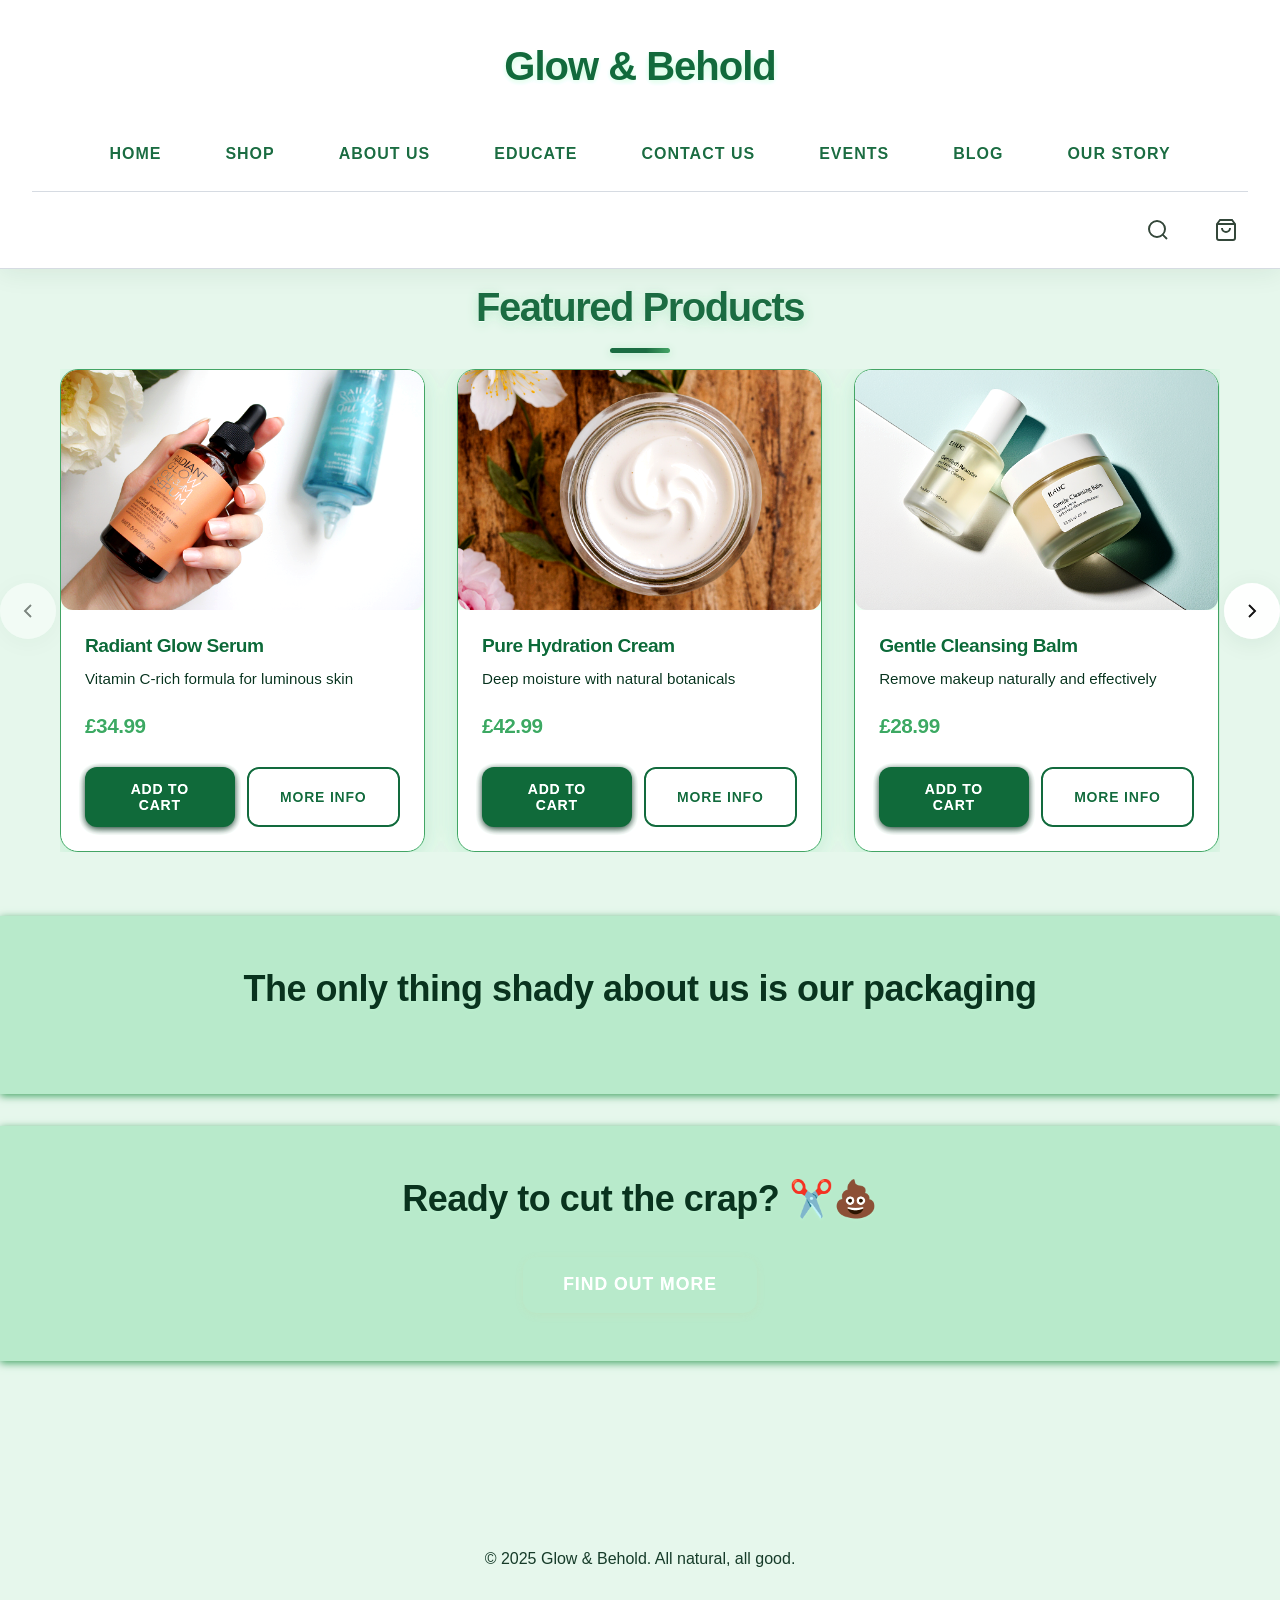
==== commit 6f7ad1e2: "Site basics built out This is the basic site example" ====
--- a/index.html
+++ b/index.html
@@ -51,6 +51,9 @@
                         <path d="m21 21-4.35-4.35"></path>
                     </svg>
                 </button>
+                <form class="search-bar" id="search-bar" autocomplete="off" onsubmit="return false;">
+                    <input type="text" placeholder="Search products..." aria-label="Search products" />
+                </form>
                 <a href="cart/cart.html" class="icon-btn cart-btn" aria-label="Shopping cart">
                     <svg width="24" height="24" viewBox="0 0 24 24" fill="none" stroke="currentColor" stroke-width="2">
                         <path d="M6 2L3 6v14a2 2 0 0 0 2 2h14a2 2 0 0 0 2-2V6l-3-4z"></path>
@@ -78,7 +81,7 @@
                     <div class="carousel-track">
                         <div class="product-card">
                             <div class="product-image">
-                                <div class="placeholder-image">Product Image</div>
+                                <img src="images/glow_serum.png" alt="Radiant Glow Serum" class="product-image" />
                             </div>
                             <div class="product-info">
                                 <h3 class="product-name">Radiant Glow Serum</h3>
@@ -93,7 +96,7 @@
 
                         <div class="product-card">
                             <div class="product-image">
-                                <div class="placeholder-image">Product Image</div>
+                                <img src="images/hydration_cream.png" alt="Pure Hydration Cream" class="product-image" />
                             </div>
                             <div class="product-info">
                                 <h3 class="product-name">Pure Hydration Cream</h3>
@@ -108,7 +111,7 @@
 
                         <div class="product-card">
                             <div class="product-image">
-                                <div class="placeholder-image">Product Image</div>
+                                <img src="images/renewal_cleanser.png" alt="Gentle Cleansing Balm" class="product-image" />
                             </div>
                             <div class="product-info">
                                 <h3 class="product-name">Gentle Cleansing Balm</h3>
@@ -123,7 +126,7 @@
 
                         <div class="product-card">
                             <div class="product-image">
-                                <div class="placeholder-image">Product Image</div>
+                                <img src="images/botanical_balance_toner.png" alt="Revive Eye Treatment" class="product-image" />
                             </div>
                             <div class="product-info">
                                 <h3 class="product-name">Revive Eye Treatment</h3>
@@ -138,7 +141,7 @@
 
                         <div class="product-card">
                             <div class="product-image">
-                                <div class="placeholder-image">Product Image</div>
+                                <img src="images/restore_balm.png" alt="Bright Morning Toner" class="product-image" />
                             </div>
                             <div class="product-info">
                                 <h3 class="product-name">Bright Morning Toner</h3>
@@ -153,7 +156,7 @@
 
                         <div class="product-card">
                             <div class="product-image">
-                                <div class="placeholder-image">Product Image</div>
+                                <img src="images/night_repair_oil.png" alt="Night Repair Oil" class="product-image" />
                             </div>
                             <div class="product-info">
                                 <h3 class="product-name">Night Repair Oil</h3>
@@ -188,7 +191,7 @@
     </main>
 
     <footer class="footer">
-        <p>&copy; 2025 Glow & Behold. All natural, all good.</p>
+        <p class="footer-copyright">&copy; 2025 Glow & Behold. All natural, all good.</p>
     </footer>
 
     <script src="script.js"></script>
--- a/styles.css
+++ b/styles.css
@@ -1,3 +1,290 @@
+/* Ensure home page carousel product images retain aspect ratio and are not stretched */
+.carousel-track .product-image img.product-image {
+    width: 100%;
+    height: 100%;
+    object-fit: cover;
+    border-radius: 12px;
+    display: block;
+    background: #f4f4f4;
+    box-shadow: 0 2px 8px rgba(26,61,44,0.07);
+}
+/* Ensure product images in catalogue retain aspect ratio and are not stretched */
+.catalogue-thumb .product-image {
+    width: 100%;
+    height: 100%;
+    object-fit: cover;
+    border-radius: 12px;
+    display: block;
+    background: #f4f4f4;
+    box-shadow: 0 2px 8px rgba(26,61,44,0.07);
+}
+/* Shop Catalogue Styles */
+.catalogue-list {
+    display: flex;
+    flex-direction: column;
+    gap: 2rem;
+    margin-top: 2rem;
+}
+.catalogue-item {
+    display: flex;
+    align-items: stretch;
+    background: var(--green-4);
+    border-radius: 12px;
+    box-shadow: var(--shadow);
+    overflow: hidden;
+    min-height: 120px;
+}
+.catalogue-thumb {
+    flex: 1 1 20%;
+    min-width: 120px;
+    max-width: 200px;
+    display: flex;
+    align-items: center;
+    justify-content: center;
+    background: var(--green-3);
+    border-right: 1px solid var(--border-color);
+}
+.catalogue-thumb .placeholder-image {
+    width: 80px;
+    height: 80px;
+    background: var(--green-2);
+    color: #fff;
+    display: flex;
+    align-items: center;
+    justify-content: center;
+    border-radius: 8px;
+    font-size: 0.95rem;
+    font-weight: 600;
+    text-align: center;
+}
+.catalogue-info {
+    flex: 4 1 80%;
+    padding: 1.5rem 2rem;
+    display: flex;
+    flex-direction: column;
+    justify-content: center;
+}
+.catalogue-info .product-name {
+    font-size: 1.25rem;
+    color: var(--green-1);
+    font-weight: 700;
+    margin-bottom: 0.3rem;
+}
+.catalogue-info .product-description {
+    color: var(--text-medium);
+    margin-bottom: 0.5rem;
+}
+.catalogue-info .product-price {
+    color: var(--green-2);
+    font-weight: 700;
+    margin-bottom: 0.7rem;
+}
+.catalogue-info .product-actions {
+    display: flex;
+    gap: 1rem;
+}
+@media (max-width: 700px) {
+    .catalogue-item {
+        flex-direction: column;
+        min-height: unset;
+    }
+    .catalogue-thumb {
+        max-width: unset;
+        min-width: unset;
+        width: 100%;
+        border-right: none;
+        border-bottom: 1px solid var(--border-color);
+        padding: 1.2rem 0;
+    }
+    .catalogue-info {
+        padding: 1.2rem 1.2rem;
+    }
+}
+/* Blog List Styling */
+.blog-list {
+    list-style: none;
+    padding: 0;
+    margin: 2rem 0 0 0;
+    display: flex;
+    flex-direction: column;
+    gap: 2rem;
+}
+.blog-list li {
+    background: var(--green-4);
+    border-left: 6px solid var(--green-2);
+    border-radius: 10px;
+    padding: 1.5rem 2rem;
+    box-shadow: 0 2px 12px 0 rgba(26,61,44,0.07);
+    color: var(--text-dark);
+    font-size: 1.08rem;
+    line-height: 1.7;
+    display: flex;
+    flex-direction: column;
+    gap: 0.5rem;
+}
+.blog-list .blog-title {
+    color: var(--green-1);
+    font-size: 1.18rem;
+    font-weight: bold;
+    margin-bottom: 0.2rem;
+}
+.blog-list .blog-meta {
+    color: var(--green-2);
+    font-size: 0.98rem;
+    margin-bottom: 0.5rem;
+}
+.blog-list .blog-desc {
+    color: var(--text-medium);
+    font-size: 1rem;
+}
+.blog-list .blog-link {
+    color: var(--green-2);
+    font-weight: 600;
+    text-decoration: underline;
+    margin-top: 0.5rem;
+    align-self: flex-start;
+    transition: color 0.2s;
+}
+.blog-list .blog-link:hover {
+    color: var(--green-3);
+}
+/* Events List Styling */
+.events-list {
+    list-style: none;
+    padding: 0;
+    margin: 2rem 0 0 0;
+    display: flex;
+    flex-direction: column;
+    gap: 2rem;
+}
+.event-item {
+    background: var(--green-4);
+    border-left: 6px solid var(--green-2);
+    border-radius: 10px;
+    padding: 1.5rem 2rem;
+    box-shadow: 0 2px 12px 0 rgba(26,61,44,0.07);
+    color: var(--text-dark);
+    font-size: 1.08rem;
+    line-height: 1.7;
+}
+.event-item strong {
+    color: var(--green-1);
+    font-size: 1.18rem;
+}
+.event-item em {
+    color: var(--green-2);
+    font-style: italic;
+    display: block;
+    margin-top: 0.5rem;
+    font-size: 1rem;
+}
+/* Contact Form Styling */
+.contact-details {
+    margin-top: 2rem;
+}
+.contact-details ul {
+    margin-bottom: 2rem;
+    padding-left: 1.2em;
+}
+.contact-details address {
+    font-style: normal;
+    color: var(--text-medium);
+    margin-bottom: 2rem;
+    line-height: 1.7;
+}
+.contact-form {
+    display: flex;
+    flex-direction: column;
+    gap: 1.1rem;
+    background: var(--green-4);
+    border-radius: 10px;
+    padding: 2rem 1.5rem;
+    box-shadow: 0 2px 12px 0 rgba(26,61,44,0.07);
+    max-width: 420px;
+    margin: 2rem 0 0 0;
+}
+.contact-form label {
+    font-weight: 600;
+    color: var(--green-2);
+    margin-bottom: 0.2rem;
+}
+.contact-form input,
+.contact-form textarea {
+    border: 1px solid var(--border-color);
+    border-radius: 6px;
+    padding: 0.7em 1em;
+    font-size: 1rem;
+    font-family: inherit;
+    background: #fff;
+    color: var(--text-dark);
+    transition: border 0.2s;
+    resize: none;
+}
+.contact-form input:focus,
+.contact-form textarea:focus {
+    border-color: var(--green-2);
+    outline: none;
+}
+.contact-form button[type="submit"] {
+    background: var(--green-2);
+    color: #fff;
+    border: none;
+    border-radius: 6px;
+    padding: 0.8em 1.2em;
+    font-size: 1rem;
+    font-weight: 700;
+    margin-top: 0.5rem;
+    cursor: not-allowed;
+    opacity: 0.7;
+    transition: background 0.2s, opacity 0.2s;
+}
+.contact-form button[type="submit"]:not(:disabled):hover {
+    background: var(--green-3);
+    opacity: 1;
+    cursor: pointer;
+}
+/* Footer copyright dark green */
+.footer-copyright {
+    color: var(--green-1);
+}
+/* Sliding search bar styles */
+.search-bar {
+    position: absolute;
+    right: 60px;
+    top: 50%;
+    transform: translateY(-50%) scaleX(0);
+    transform-origin: right;
+    background: var(--white);
+    border-radius: 2em;
+    box-shadow: var(--shadow);
+    border: 1px solid var(--border-color);
+    padding: 0.25em 1em;
+    height: 2.5em;
+    display: flex;
+    align-items: center;
+    transition: transform 0.35s cubic-bezier(0.4,0,0.2,1), opacity 0.2s;
+    opacity: 0;
+    z-index: 1100;
+    min-width: 180px;
+    max-width: 260px;
+    pointer-events: none;
+}
+.search-bar.open {
+    transform: translateY(-50%) scaleX(1);
+    opacity: 1;
+    pointer-events: auto;
+}
+.search-bar input {
+    border: none;
+    outline: none;
+    font-size: 1em;
+    background: transparent;
+    width: 100%;
+    color: var(--text-dark);
+}
+.header-actions {
+    position: relative;
+}
 @import url('https://fonts.googleapis.com/css2?family=Inter:wght@400;500;600;700;800&display=swap');
 
 :root {
@@ -706,6 +993,7 @@
 }
 
 /* Modal Styles */
+
 .modal {
     position: fixed;
     inset: 0;
@@ -718,6 +1006,8 @@
     z-index: 2000;
     transition: background 0.2s;
     pointer-events: all;
+    overflow: hidden;
+    padding: 0;
 }
 
 .modal-content {
@@ -730,6 +1020,11 @@
     position: relative;
     animation: modalIn 0.25s cubic-bezier(0.4,0,0.2,1);
     z-index: 2100;
+    max-height: 90vh;
+    overflow-y: auto;
+    display: flex;
+    flex-direction: column;
+    justify-content: center;
 }
 
 .modal-title {
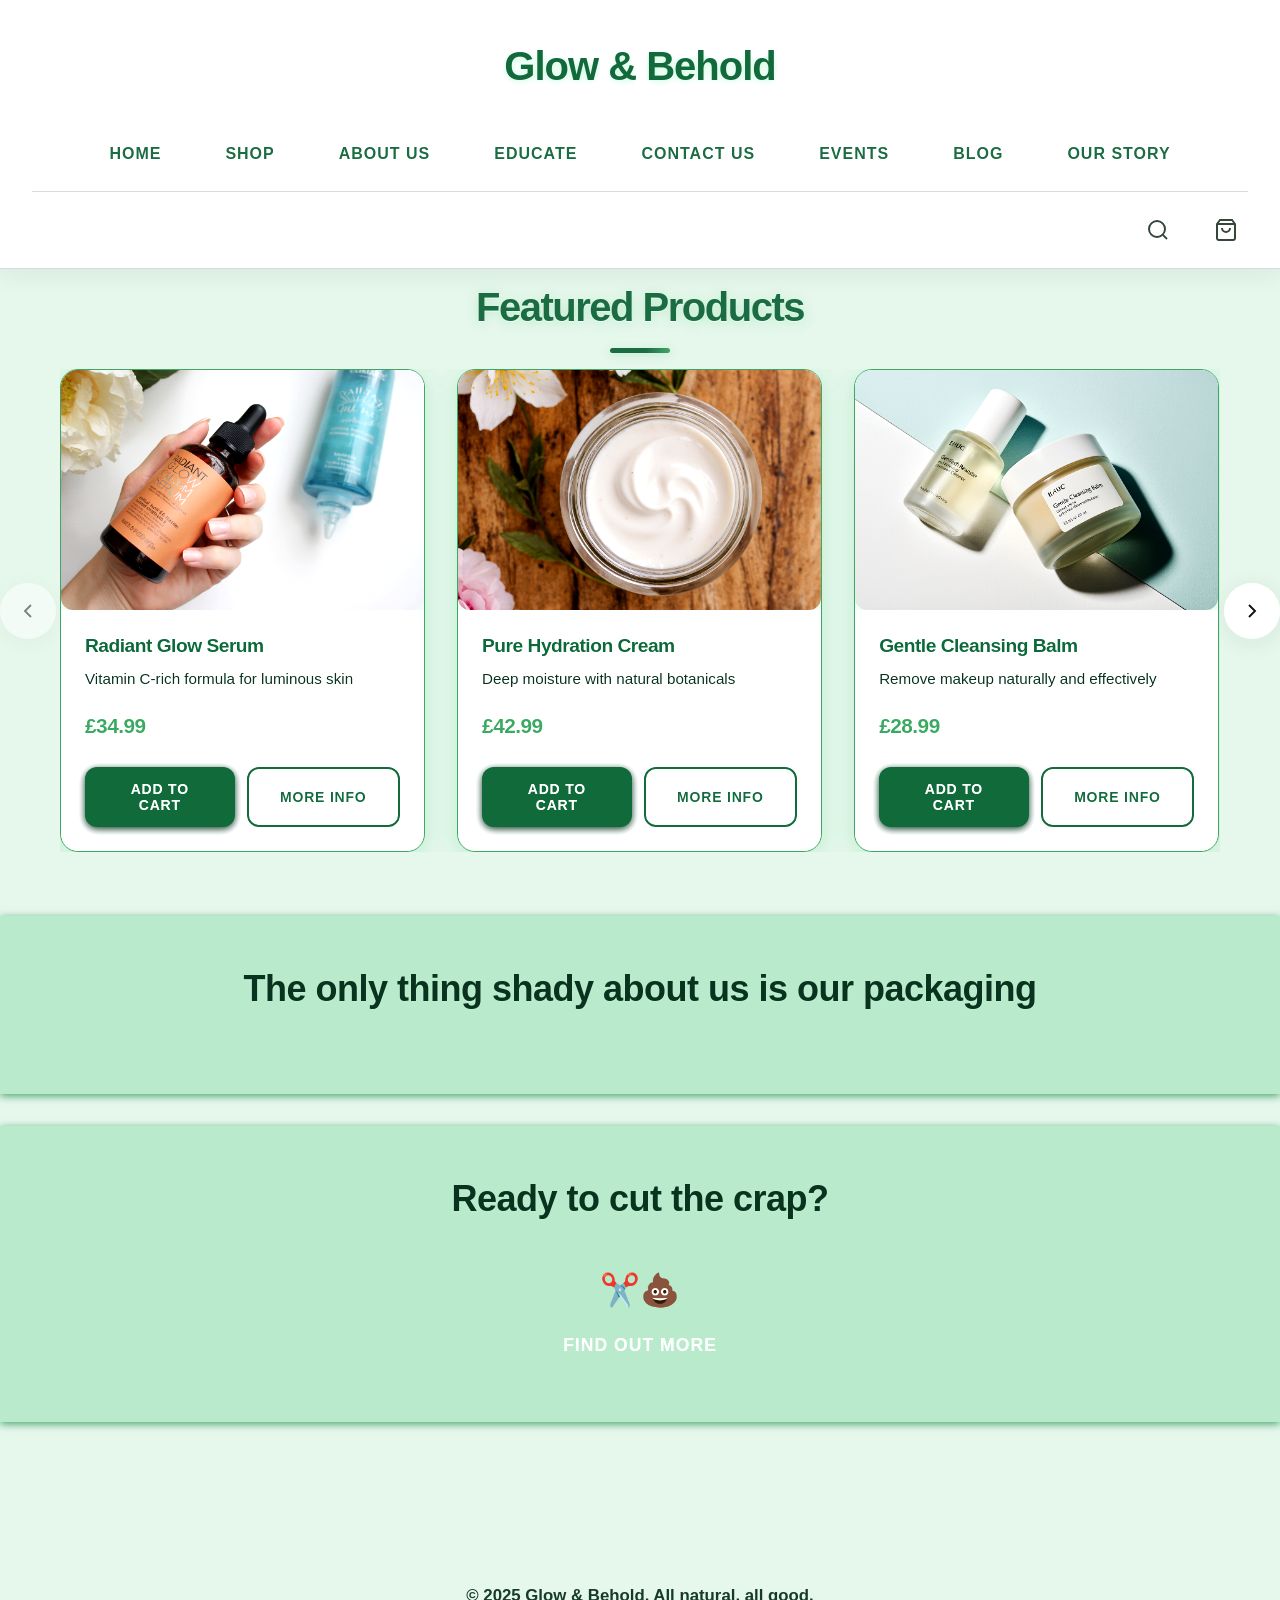
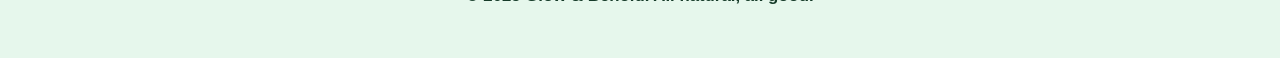
==== commit eb13aece: "Some fixes Basic fixes" ====
--- a/index.html
+++ b/index.html
@@ -185,8 +185,10 @@
         </section>
 
         <section class="promo-banner">
-            <p class="promo-text">Ready to cut the crap? ✂️💩</p>
-            <button class="btn btn-cta">Find Out More</button>
+            <p class="promo-text">Ready to cut the crap?</p>
+            <span style="font-size:2rem; display:inline-block; margin-top:0.2em; text-align:center; width:100%;">✂️💩</span>
+            <br>
+            <button class="btn btn-cta"><span class="btn-cta-text">Find Out More</span></button>
         </section>
     </main>
 
--- a/styles.css
+++ b/styles.css
@@ -1,3 +1,12 @@
+/* Ensure copyright text is dark green and consistent */
+.footer-copyright {
+    color: var(--green-1);
+    font-weight: 600;
+    text-align: center;
+    margin-top: 2.5rem;
+    margin-bottom: 0.5rem;
+    font-size: 1.05rem;
+}
 /* Ensure home page carousel product images retain aspect ratio and are not stretched */
 .carousel-track .product-image img.product-image {
     width: 100%;
@@ -789,19 +798,6 @@
     overflow: hidden;
 }
 
-.btn::before {
-    content: '';
-    position: absolute;
-    top: 50%;
-    left: 50%;
-    width: 0;
-    height: 0;
-    border-radius: 50%;
-    background: rgba(255, 255, 255, 0.3);
-    transform: translate(-50%, -50%);
-    transition: width 0.5s, height 0.5s;
-}
-
 .btn:hover::before {
     width: 300px;
     height: 300px;
@@ -856,20 +852,30 @@
     opacity: 1;
 }
 
+
 .btn-cta {
     background: var(--green-3);
     color: var(--white);
     padding: 1.25rem 3rem;
     font-size: 1.125rem;
-    box-shadow: 0 8px 24px var(--green-4);
     letter-spacing: 1px;
     filter: blur(0.1px) contrast(1.08);
-}
-
-.btn-cta:hover {
-    background: var(--green-2);
-    transform: translateY(-3px) scale(1.02);
-    box-shadow: 0 12px 32px var(--green-1);
+    box-shadow: none !important;
+    transition: none;
+}
+.btn-cta .btn-cta-text {
+    display: inline-block;
+    transition: transform 0.22s cubic-bezier(0.4,0,0.2,1);
+}
+.btn-cta:hover .btn-cta-text,
+.btn-cta:focus .btn-cta-text,
+.btn-cta:active .btn-cta-text {
+    transform: scale(1.14);
+}
+.btn-cta:hover, .btn-cta:focus, .btn-cta:active {
+    background: var(--green-3) !important;
+    color: var(--white) !important;
+    box-shadow: none !important;
 }
 
 
@@ -910,20 +916,27 @@
     color: #fff;
     position: relative;
     z-index: 1;
-    box-shadow: 0 2px 8px rgba(212, 165, 116, 0.10);
+    box-shadow: none !important;
     border-radius: 14px;
     font-weight: 800;
     font-size: 1.1rem;
     padding: 1.1rem 2.5rem;
     letter-spacing: 1px;
-    transition: var(--transition);
-}
-
-.promo-banner .btn-cta:hover {
-    background: var(--secondary-color);
-    color: #fff;
-    box-shadow: 0 4px 16px rgba(44, 62, 80, 0.16);
-    transform: translateY(-2px) scale(1.04);
+    transition: none;
+}
+.promo-banner .btn-cta .btn-cta-text {
+    display: inline-block;
+    transition: transform 0.22s cubic-bezier(0.4,0,0.2,1);
+}
+.promo-banner .btn-cta:hover .btn-cta-text,
+.promo-banner .btn-cta:focus .btn-cta-text,
+.promo-banner .btn-cta:active .btn-cta-text {
+    transform: scale(1.14);
+}
+.promo-banner .btn-cta:hover, .promo-banner .btn-cta:focus, .promo-banner .btn-cta:active {
+    background: var(--accent-color) !important;
+    color: #fff !important;
+    box-shadow: none !important;
 }
 
 .cta-banner {
@@ -955,7 +968,6 @@
     color: var(--text-light);
     text-align: center;
     padding: 2.5rem 0;
-    margin-top: 4rem;
     position: relative;
     overflow: hidden;
     width: 100vw;
